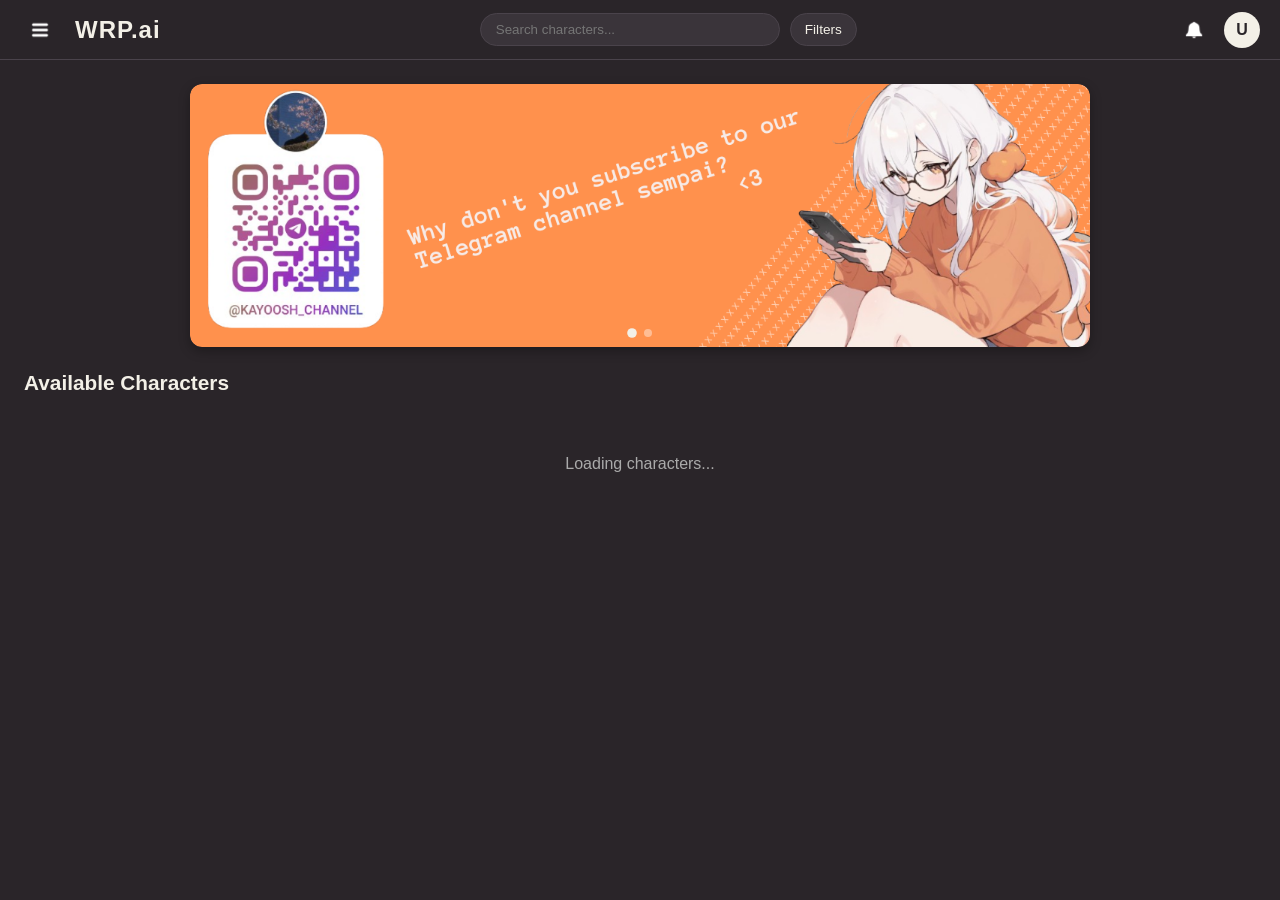
==== static/index.html @ 5403ae5d "1.0.4 (109)" ====
<!DOCTYPE html>
<html lang="en">
<head>
    <meta charset="UTF-8">
    <meta name="viewport" content="width=device-width, initial-scale=1.0">
    <title>WRP.ai</title>
    <link rel="icon" href="img/favicon.png" type="image/png">
    <link rel="stylesheet" href="css/style.css">
</head>
<body>

    <!-- Верхняя панель (Header) -->
    <header class="top-bar">
        <div class="header-left">
            <button class="menu-toggle" id="menuToggle" onclick="toggleMenu()">
                <img src="img/menu.png" alt="Menu" id="menuIcon" class="menu-icon">
            </button>
            <div class="logo">WRP.ai</div>
        </div>
        
        <div class="search-bar">
            <input type="text" id="searchInput" placeholder="Search characters...">
            <button class="filter-toggle-btn" id="filterToggleBtn" type="button">Filters</button>
        </div>

        <div class="filter-panel" id="filterPanel" hidden>
            <div class="filter-group">
                <label>Sort by popularity</label>
                <div class="filter-options">
                    <label class="filter-checkbox">
                        <input type="radio" name="sortOrder" value="popular" checked> Popular first
                    </label>
                    <label class="filter-checkbox">
                        <input type="radio" name="sortOrder" value="unpopular"> Least popular first
                    </label>
                </div>
            </div>

            <div class="filter-group">
                <label>Story intensity</label>
                <div class="filter-options">
                    <label class="filter-checkbox">
                        <input type="checkbox" id="violenceAll" checked> All
                    </label>
                    <label class="filter-checkbox">
                        <input type="checkbox" class="violenceFilter" value="mild" checked> Mild
                    </label>
                    <label class="filter-checkbox">
                        <input type="checkbox" class="violenceFilter" value="medium" checked> Medium
                    </label>
                    <label class="filter-checkbox">
                        <input type="checkbox" class="violenceFilter" value="graphic" checked> Graphic
                    </label>
                </div>
            </div>

            <div class="filter-group">
                <label>Language</label>
                <div class="filter-options">
                    <label class="filter-checkbox">
                        <input type="checkbox" id="langAll" checked> All
                    </label>
                    <label class="filter-checkbox">
                        <input type="checkbox" class="langFilter" value="en" checked> English
                    </label>
                    <label class="filter-checkbox">
                        <input type="checkbox" class="langFilter" value="ru" checked> Russian
                    </label>
                    <label class="filter-checkbox">
                        <input type="checkbox" class="langFilter" value="other" checked> Other
                    </label>
                </div>
            </div>
        </div>
        
        <div class="header-right">
            <button class="notification-btn" id="notificationBtn" type="button">
                <img src="img/notification.png" alt="Notifications" class="notification-icon">
                <span class="notification-dot" id="notificationDot" hidden></span>
            </button>

            <div class="notification-panel" id="notificationPanel" hidden>
                <h4>Notifications</h4>
                <div id="notificationList">
                    <p class="loading-text">Loading...</p>
                </div>
            </div>

            <div class="user-avatar" id="userAvatarArea">
                <span class="login-hint" id="loginHint" hidden>Войдите в аккаунт</span>
                <div class="avatar-circle" id="avatarCircle">U</div>
            </div>
        </div>
    </header>

    <div class="layout-container">
        <!-- Левое меню (Sidebar) -->
            <aside class="sidebar" id="sidebar">
                <nav class="sidebar-nav">
                    <a href="/profile.html" class="nav-item">
                        <img src="img/profile.png" alt="Home" class="nav-icon"> 
                        <span>Profile</span>
                    </a>
                    <a href="/forum.html" class="nav-item">
                        <img src="img/forum.png" alt="Add" class="nav-icon"> 
                        <span>Forum && Arts</span>
                    </a>
                    <a href="/new-character.html" class="nav-item">
                        <img src="img/add.png" alt="Add" class="nav-icon"> 
                        <span>Add character</span>
                    </a>
                    <a href="/donate.html" class="nav-item">
                        <img src="img/donate.png" alt="Donate" class="nav-icon"> 
                        <span>Donate</span>
                    </a>
                    <a href="/sponsors.html" class="nav-item">
                        <img src="img/sponsors.png" alt="Sponsors" class="nav-icon"> 
                        <span>Sponsors</span>
                    </a>
                    <a href="/servers.html" class="nav-item">
                        <img src="img/server.png" alt="Sponsors" class="nav-icon"> 
                        <span>Our Servers</span>
                    </a>
                </nav>
                <a href="https://t.me/kayoosh_channel" target="_blank" class="telegram-btn">
                    <img src="img/telegram.png" alt="Telegram" class="nav-icon">
                    <span>Subscribe to dev's Telegram</span>
                </a>
            </aside>

<!-- Основной контент (Список моделей) -->
        <main class="main-content">
            <!-- Баннер карусель -->
            <div class="banner-carousel">
                <button class="carousel-btn prev-btn" id="bannerPrevBtn" aria-label="Previous banner">&#10094;</button>
                <div class="carousel-track-container">
                    <div class="carousel-track" id="bannerTrack">
                        <div class="carousel-slide active">
                            <img src="img/banner1.png" alt="Banner 1">
                        </div>
                        <div class="carousel-slide">
                            <img src="img/banner2.png" alt="Banner 2">
                        </div>
                    </div>
                </div>
                <button class="carousel-btn next-btn" id="bannerNextBtn" aria-label="Next banner">&#10095;</button>
                <div class="carousel-dots" id="bannerDots">
                    <span class="dot active" data-index="0"></span>
                    <span class="dot" data-index="1"></span>
                </div>
            </div>

            <h2>Available Characters</h2>
            <div id="character-grid" class="character-grid">
                <!-- Сюда JavaScript добавит карточки персонажей -->
                <p class="loading-text">Loading characters...</p>
            </div>
        </main>
    </div>

    <div class="overlay" id="overlay" onclick="toggleMenu()"></div>

    <!-- Модалка приглашения ко входу -->
    <div class="modal-overlay" id="authModalOverlay">
        <div class="modal-card">
            <div class="modal-logo">WRP.ai</div>
            <h3>Log in to your account</h3>
            <p>To communicate with characters and save chat history, you need to log in via Google.</p>
            <div class="modal-actions">
                <button class="modal-btn-primary" id="modalLoginBtn">Log in</button>
                <button class="modal-btn-secondary" id="modalCloseBtn">Not now</button>
            </div>
        </div>
    </div>

    <script type="module">
        import { getCachedUser, signOutUser } from '/js/auth.js';

        const MODAL_DISMISSED_KEY = 'wrp_auth_modal_dismissed';

        function updateAuthUi() {
            const user = getCachedUser();
            const avatarCircle = document.getElementById('avatarCircle');
            const loginHint = document.getElementById('loginHint');

            if (user) {
                loginHint.hidden = true;
                if (user.profile.picture) {
                    avatarCircle.style.backgroundImage = `url('${user.profile.picture}')`;
                    avatarCircle.style.backgroundSize = 'cover';
                    avatarCircle.textContent = '';
                } else {
                    avatarCircle.textContent = (user.profile.name || 'U').charAt(0).toUpperCase();
                }
                avatarCircle.onclick = async () => {
                    if (confirm('Выйти из аккаунта?')) {
                        await signOutUser();
                        updateAuthUi();
                    }
                };
            } else {
                loginHint.hidden = false;
                avatarCircle.textContent = 'U';
                avatarCircle.style.backgroundImage = '';
                avatarCircle.onclick = () => {
                    window.location.href = '/login.html';
                };
            }
        }

        function initAuthModal() {
            const user = getCachedUser();
            const overlay = document.getElementById('authModalOverlay');

            if (user) return; // уже вошёл — модалка не нужна
            if (sessionStorage.getItem(MODAL_DISMISSED_KEY)) return; // уже закрывал в этой сессии

            overlay.classList.add('active');

            document.getElementById('modalLoginBtn').addEventListener('click', () => {
                window.location.href = '/login.html';
            });

            document.getElementById('modalCloseBtn').addEventListener('click', () => {
                overlay.classList.remove('active');
                sessionStorage.setItem(MODAL_DISMISSED_KEY, '1');
                updateAuthUi();
            });
        }

        window.toggleMenu = function () {
            const sidebar = document.getElementById('sidebar');
            const menuIcon = document.getElementById('menuIcon');
            const overlay = document.getElementById('overlay');
            
            sidebar.classList.toggle('open');
            menuIcon.classList.toggle('rotated');
            overlay.classList.toggle('active');
        }

        window.startChat = function (charId) {
            window.location.href = `/chat.html?id=${charId}`;
        }

        function updateAdminNav() {
            const user = getCachedUser();
            const adminLink = document.getElementById('adminNavLink');
            adminLink.hidden = !(user && user.profile.email === 'kayoosh2009@gmail.com');
        }

        updateAuthUi();
        initAuthModal();
        updateAdminNav();
    </script>

    <script type="module">
        import { getCachedUser } from '/js/auth.js';

        let allCharacters = [];
        const DESC_LIMIT = 80;

        function renderCharacterCard(char) {
            const card = document.createElement('div');
            card.className = 'character-card';
            card.style.cursor = 'pointer';
            card.addEventListener('click', () => {
                window.location.href = `/model.html?id=${char.id}`;
            });
            card.style.cursor = 'pointer';
            card.addEventListener('click', () => {
                window.location.href = `/model.html?id=${char.id}`;
            });

            const needsToggle = char.description.length > DESC_LIMIT;
            const shortDesc = needsToggle ? char.description.substring(0, DESC_LIMIT) + '...' : char.description;

            card.innerHTML = `
                <div class="card-image" style="background-image: url('${char.avatar_url || 'https://via.placeholder.com/300x200'}');"></div>
                <div class="card-info">
                    <h3>${char.name}</h3>
                    <p class="card-desc">
                        <span class="desc-short">${shortDesc}</span>
                        <span class="desc-full" hidden>${char.description}</span>
                        ${needsToggle ? '<button type="button" class="desc-toggle-btn">more...</button>' : ''}
                    </p>
                    <div class="card-stats"><span>💬 ${char.message_count} messages</span></div>
                    <button class="chat-btn" onclick="startChat('${char.id}', event)">Start Chat</button>
                </div>
            `;

            if (needsToggle) {
                const toggleBtn = card.querySelector('.desc-toggle-btn');
                const shortEl = card.querySelector('.desc-short');
                const fullEl = card.querySelector('.desc-full');
                toggleBtn.addEventListener('click', (e) => {
                    e.stopPropagation();
                    const isExpanding = fullEl.hidden;
                    fullEl.hidden = !isExpanding;
                    shortEl.hidden = isExpanding;
                    toggleBtn.textContent = isExpanding ? 'less' : 'more...';
                });
            }

            return card;
        }

        function applyFiltersAndRender() {
            const grid = document.getElementById('character-grid');
            const searchTerm = document.getElementById('searchInput').value.trim().toLowerCase();

            const checkedViolence = Array.from(document.querySelectorAll('.violenceFilter:checked')).map(cb => cb.value);
            const checkedLangs = Array.from(document.querySelectorAll('.langFilter:checked')).map(cb => cb.value);
            const sortOrder = document.querySelector('input[name="sortOrder"]:checked').value;

            let filtered = allCharacters.filter(char => {
                const matchesSearch = !searchTerm ||
                    char.name.toLowerCase().includes(searchTerm) ||
                    char.description.toLowerCase().includes(searchTerm);

                const matchesViolence = checkedViolence.includes(char.violence_level);

                const langCategory = (char.language === 'en' || char.language === 'ru') ? char.language : 'other';
                const matchesLang = checkedLangs.includes(langCategory);

                return matchesSearch && matchesViolence && matchesLang;
            });

            filtered.sort((a, b) => sortOrder === 'popular'
                ? b.message_count - a.message_count
                : a.message_count - b.message_count);

            grid.innerHTML = '';
            grid.appendChild(renderChatsCard());

            if (filtered.length === 0) {
                grid.insertAdjacentHTML('beforeend', '<p class="loading-text">No characters found.</p>');
                return;
            }
            filtered.forEach(char => grid.appendChild(renderCharacterCard(char)));
        }

        function renderChatsCard() {
            const card = document.createElement('a');
            card.href = '/messenger.html';
            card.className = 'character-card chats-card';
            card.innerHTML = `
                <img src="img/chat.png" class="chats-card-icon" alt="">
                <h3 class="chats-card-title">My Chats</h3>
            `;
            return card;
        }

        function setupFilterControls() {
            document.getElementById('searchInput').addEventListener('input', applyFiltersAndRender);

            document.querySelectorAll('input[name="sortOrder"]').forEach(radio => {
                radio.addEventListener('change', applyFiltersAndRender);
            });

            const violenceAll = document.getElementById('violenceAll');
            const violenceCheckboxes = document.querySelectorAll('.violenceFilter');
            violenceAll.addEventListener('change', () => {
                violenceCheckboxes.forEach(cb => cb.checked = violenceAll.checked);
                applyFiltersAndRender();
            });
            violenceCheckboxes.forEach(cb => {
                cb.addEventListener('change', () => {
                    violenceAll.checked = Array.from(violenceCheckboxes).every(c => c.checked);
                    applyFiltersAndRender();
                });
            });

            const langAll = document.getElementById('langAll');
            const langCheckboxes = document.querySelectorAll('.langFilter');
            langAll.addEventListener('change', () => {
                langCheckboxes.forEach(cb => cb.checked = langAll.checked);
                applyFiltersAndRender();
            });
            langCheckboxes.forEach(cb => {
                cb.addEventListener('change', () => {
                    langAll.checked = Array.from(langCheckboxes).every(c => c.checked);
                    applyFiltersAndRender();
                });
            });

            const filterToggleBtn = document.getElementById('filterToggleBtn');
            const filterPanel = document.getElementById('filterPanel');
            filterToggleBtn.addEventListener('click', () => {
                filterPanel.hidden = !filterPanel.hidden;
            });
            document.addEventListener('click', (e) => {
                if (!filterPanel.hidden && !filterPanel.contains(e.target) && e.target !== filterToggleBtn) {
                    filterPanel.hidden = true;
                }
            });
        }

        // Загрузка персонажей
        document.addEventListener('DOMContentLoaded', async () => {
            setupFilterControls();
            try {
                const response = await fetch('/api/characters');
                if (!response.ok) throw new Error('Failed to fetch');
                allCharacters = await response.json();
                applyFiltersAndRender();
            } catch (error) {
                console.error('Error:', error);
                document.getElementById('character-grid').innerHTML =
                    '<p class="error-text">Failed to load characters. Please try again later.</p>';
            }
        });

        window.startChat = function (charId, event) {
            if (event) event.stopPropagation();
            if (!getCachedUser()) {
                window.location.href = '/login.html';
                return;
            }
            window.location.href = `/chat.html?id=${charId}`;
        }
    </script>

    <script type="module">
        const LAST_SEEN_KEY = 'wrp_notifications_last_seen';

        const notificationBtn = document.getElementById('notificationBtn');
        const notificationPanel = document.getElementById('notificationPanel');
        const notificationList = document.getElementById('notificationList');
        const notificationDot = document.getElementById('notificationDot');

        let notifications = [];

        function formatTime(ts) {
            const date = new Date(ts);
            return date.toLocaleString();
        }

        function renderNotifications() {
            if (notifications.length === 0) {
                notificationList.innerHTML = '<p class="loading-text">No notifications yet.</p>';
                return;
            }
            notificationList.innerHTML = notifications.map(n => `
                <div class="notification-item">
                    <div class="n-title">${n.title}</div>
                    <div class="n-message">${n.message}</div>
                    <div class="n-time">${formatTime(n.timestamp)}</div>
                </div>
            `).join('');
        }

        function updateDot() {
            const lastSeen = parseInt(localStorage.getItem(LAST_SEEN_KEY) || '0', 10);
            const hasUnread = notifications.some(n => n.timestamp > lastSeen);
            notificationDot.hidden = !hasUnread;
        }

        async function loadNotifications() {
            try {
                const res = await fetch('/api/notifications');
                if (!res.ok) throw new Error('Failed to fetch notifications');
                notifications = await res.json();
                renderNotifications();
                updateDot();
            } catch (err) {
                console.error('Error loading notifications:', err);
                notificationList.innerHTML = '<p class="error-text">Failed to load notifications.</p>';
            }
        }

        notificationBtn.addEventListener('click', (e) => {
            e.stopPropagation();
            notificationPanel.hidden = !notificationPanel.hidden;
            if (!notificationPanel.hidden && notifications.length > 0) {
                localStorage.setItem(LAST_SEEN_KEY, String(notifications[0].timestamp));
                notificationDot.hidden = true;
            }
        });

        document.addEventListener('click', (e) => {
            if (!notificationPanel.hidden && !notificationPanel.contains(e.target) && e.target !== notificationBtn) {
                notificationPanel.hidden = true;
            }
        });

        loadNotifications();
    </script>

    <script type="module">
        let currentSlide = 0;
        const slides = document.querySelectorAll('.carousel-slide');
        const dots = document.querySelectorAll('.carousel-dots .dot');
        const track = document.getElementById('bannerTrack');

        function showSlide(index) {
            if (index < 0) currentSlide = slides.length - 1;
            else if (index >= slides.length) currentSlide = 0;
            else currentSlide = index;

            track.style.transform = `translateX(-${currentSlide * 100}%)`;

            slides.forEach((slide, i) => {
                slide.classList.toggle('active', i === currentSlide);
            });
            dots.forEach((dot, i) => {
                dot.classList.toggle('active', i === currentSlide);
            });
        }

        const bannerCarousel = document.querySelector('.banner-carousel');
        let autoSlideInterval = null;

        function startAutoSlide() {
            autoSlideInterval = setInterval(() => showSlide(currentSlide + 1), 15000);
        }

        function resetAutoSlide() {
            clearInterval(autoSlideInterval);
            startAutoSlide();
        }

        document.getElementById('bannerPrevBtn').addEventListener('click', () => {
            showSlide(currentSlide - 1);
            resetAutoSlide();
        });
        document.getElementById('bannerNextBtn').addEventListener('click', () => {
            showSlide(currentSlide + 1);
            resetAutoSlide();
        });

        dots.forEach((dot, index) => {
            dot.addEventListener('click', () => {
                showSlide(index);
                resetAutoSlide();
            });
        });

        startAutoSlide();

        // Свайпы для мобильных устройств
        let touchStartX = 0;
        let touchEndX = 0;

        track.addEventListener('touchstart', (e) => {
            touchStartX = e.changedTouches[0].screenX;
        }, { passive: true });

        track.addEventListener('touchend', (e) => {
            touchEndX = e.changedTouches[0].screenX;
            if (touchStartX - touchEndX > 50) showSlide(currentSlide + 1);
            if (touchEndX - touchStartX > 50) showSlide(currentSlide - 1);
        }, { passive: true });
    </script>
</body>
</html>
---- static/css/style.css ----
:root {
    --bg-dark: #2A2529;
    --text-light: #F3F0E7;
    --accent: #F3F0E7;
    --card-bg: #3a343a;
    /* Чуть светлее основного фона для карточек */
    --hover-bg: #4a434b;
}

* {
    margin: 0;
    padding: 0;
    box-sizing: border-box;
    font-family: 'Segoe UI', Tahoma, Geneva, Verdana, sans-serif;
}

body {
    background-color: var(--bg-dark);
    color: var(--text-light);
}

/* --- Header --- */
.top-bar {
    position: fixed;
    top: 0;
    left: 0;
    right: 0;
    height: 60px;
    background-color: var(--bg-dark);
    border-bottom: 1px solid var(--hover-bg);
    display: flex;
    align-items: center;
    justify-content: space-between;
    padding: 0 20px;
    z-index: 100;
}

.back-icon {
    height: 24px;
    width: auto;
    display: block;
}

.logo {
    font-size: 1.5rem;
    font-weight: bold;
    letter-spacing: 1px;
    color: var(--text-light);
}

.search-bar {
    display: flex;
    align-items: center;
    gap: 10px;
}

.search-bar input {
    background-color: var(--card-bg);
    border: 1px solid var(--hover-bg);
    color: var(--text-light);
    padding: 8px 15px;
    border-radius: 20px;
    width: 300px;
    outline: none;
}

.filter-toggle-btn {
    background-color: var(--card-bg);
    border: 1px solid var(--hover-bg);
    color: var(--text-light);
    padding: 8px 14px;
    border-radius: 20px;
    cursor: pointer;
    font-size: 0.85rem;
    white-space: nowrap;
    transition: background 0.2s;
}

.filter-toggle-btn:hover {
    background-color: var(--hover-bg);
}

.filter-panel {
    position: fixed;
    top: 68px;
    right: 20px;
    width: 260px;
    background-color: var(--card-bg);
    border: 1px solid var(--hover-bg);
    border-radius: 12px;
    padding: 18px;
    z-index: 150;
    box-shadow: 0 8px 24px rgba(0, 0, 0, 0.4);
}

.filter-group {
    margin-bottom: 18px;
}

.filter-group:last-child {
    margin-bottom: 0;
}

.filter-group>label {
    display: block;
    font-size: 0.75rem;
    font-weight: bold;
    color: #ccc;
    margin-bottom: 10px;
    text-transform: uppercase;
    letter-spacing: 0.5px;
}

.filter-options {
    display: flex;
    flex-direction: column;
    gap: 8px;
}

.filter-checkbox {
    display: flex;
    align-items: center;
    gap: 8px;
    font-size: 0.85rem;
    font-weight: normal;
    cursor: pointer;
}

.filter-checkbox input {
    cursor: pointer;
}

.desc-toggle-btn {
    background: none;
    border: none;
    color: var(--text-light);
    opacity: 0.8;
    font-size: 0.8rem;
    font-weight: bold;
    cursor: pointer;
    padding: 0;
    margin-left: 4px;
    text-decoration: underline;
}

.desc-toggle-btn:hover {
    opacity: 1;
}

.avatar-circle {
    width: 36px;
    height: 36px;
    background-color: var(--text-light);
    color: var(--bg-dark);
    border-radius: 50%;
    display: flex;
    align-items: center;
    justify-content: center;
    font-weight: bold;
    cursor: pointer;
    background-position: center;
}

/* --- Layout --- */
.layout-container {
    display: flex;
    margin-top: 60px;
    /* Отступ под фиксированный header */
    min-height: calc(100vh - 60px);
}

/* --- Sidebar --- */
.sidebar {
    width: 240px;
    background-color: var(--bg-dark);
    padding: 10px 0;
    position: fixed;
    height: 100%;
    overflow-y: auto;
    transition: transform 0.3s ease;
    transform: translateX(-100%);
    /* добавить: скрыт по умолчанию */
    z-index: 90;
}

.sidebar.open {
    transform: translateX(0);
    /* добавить: показываем при открытии */
}

.nav-item {
    display: flex;
    align-items: center;
    padding: 12px 24px;
    color: var(--text-light);
    text-decoration: none;
    font-size: 0.95rem;
    transition: background 0.2s;
}

.nav-item:hover {
    background-color: var(--hover-bg);
}

.nav-item.active {
    background-color: var(--hover-bg);
    font-weight: bold;
}

.nav-item .icon {
    margin-right: 15px;
    font-size: 1.2rem;
}

/* --- Main Content --- */
.main-content {
    margin-left: 0;
    /* было: margin-left: 240px; */
    padding: 24px;
    width: 100%;
}

.main-content h2 {
    margin-bottom: 20px;
    font-size: 1.3rem;
}

/* --- Character Grid --- */
.character-grid {
    display: grid;
    grid-template-columns: repeat(auto-fill, minmax(250px, 1fr));
    gap: 20px;
}

.character-card {
    background-color: var(--card-bg);
    border-radius: 12px;
    overflow: hidden;
    transition: transform 0.2s, box-shadow 0.2s;
    cursor: pointer;
}

.character-card:hover {
    transform: translateY(-4px);
    box-shadow: 0 8px 16px rgba(0, 0, 0, 0.3);
}

.card-image {
    width: 100%;
    height: 150px;
    background-size: cover;
    background-position: center;
    background-color: var(--hover-bg);
}

.card-info {
    padding: 15px;
}

.card-info h3 {
    font-size: 1.1rem;
    margin-bottom: 8px;
}

.card-info p {
    font-size: 0.85rem;
    color: #ccc;
    margin-bottom: 12px;
    line-height: 1.4;
}

.card-stats {
    font-size: 0.8rem;
    color: #aaa;
    margin-bottom: 15px;
}

.chat-btn {
    width: 100%;
    padding: 10px;
    background-color: var(--text-light);
    color: var(--bg-dark);
    border: none;
    border-radius: 6px;
    font-weight: bold;
    cursor: pointer;
    transition: opacity 0.2s;
}

.chat-btn:hover {
    opacity: 0.9;
}

.loading-text,
.error-text {
    grid-column: 1 / -1;
    text-align: center;
    padding: 40px;
    color: #aaa;
}

.error-text {
    color: #ff6b6b;
}

/* --- Кнопка меню и поворот иконки --- */
.header-left {
    display: flex;
    align-items: center;
    gap: 15px;
}

.menu-toggle {
    background: none;
    border: none;
    cursor: pointer;
    padding: 8px;
    border-radius: 50%;
    display: flex;
    align-items: center;
    justify-content: center;
    transition: background 0.2s;
}

.menu-toggle:hover {
    background-color: var(--hover-bg);
}

.menu-icon {
    width: 24px;
    height: 24px;
    transition: transform 0.3s ease;
}

.menu-icon.rotated {
    transform: rotate(90deg);
}

/* --- Обновление Sidebar для прижатия кнопки вниз --- */
.sidebar {
    width: 240px;
    background-color: var(--bg-dark);
    padding: 10px 0;
    position: fixed;
    top: 60px;
    /* было не указано */
    height: calc(100% - 60px);
    overflow-y: auto;
    display: flex;
    flex-direction: column;
    /* Позволяет прижать нижний элемент */
    transition: transform 0.3s ease;
    z-index: 90;
}

.sidebar-nav {
    flex: 1;
    /* Занимает всё доступное пространство, толкая Telegram вниз */
}

.nav-icon {
    width: 20px;
    height: 20px;
    object-fit: contain;
    margin-right: 15px;
}

/* --- Кнопка Telegram внизу --- */
.telegram-btn {
    display: flex;
    align-items: center;
    justify-content: center;
    gap: 10px;
    margin: 15px;
    padding: 12px;
    background-color: transparent;
    border: 2px solid #F3F0E7;
    color: #F3F0E7;
    text-decoration: none;
    border-radius: 8px;
    font-weight: bold;
    font-size: 0.9rem;
    transition: background 0.2s, color 0.2s, transform 0.2s;
}

.telegram-btn:hover {
    background-color: #F3F0E7;
    color: #2A2529;
    transform: translateY(-2px);
}

/* --- Overlay для затемнения на мобильных --- */
.overlay {
    display: none;
    position: fixed;
    top: 60px;
    left: 0;
    right: 0;
    bottom: 0;
    background-color: rgba(0, 0, 0, 0.5);
    z-index: 80;
    opacity: 0;
    transition: opacity 0.3s ease;
}

.overlay.active {
    display: block;
    opacity: 1;
}

/* --- Адаптивность для мобильных устройств --- */
@media (max-width: 768px) {
    .search-bar input {
        width: 150px;
    }

    .character-grid {
        grid-template-columns: repeat(auto-fill, minmax(200px, 1fr));
        gap: 15px;
    }
}

/* --- Адаптивность для очень маленьких экранов --- */
@media (max-width: 480px) {
    .search-bar {
        display: none;
    }

    .character-grid {
        grid-template-columns: 1fr;
    }
}

/* --- Подсказка "Войдите в аккаунт" в шапке --- */
.user-avatar {
    display: flex;
    align-items: center;
    gap: 10px;
}

.login-hint {
    font-size: 0.8rem;
    color: #ccc;
    white-space: nowrap;
}

/* --- Модалка приглашения ко входу --- */
.modal-overlay {
    display: none;
    position: fixed;
    top: 0;
    left: 0;
    right: 0;
    bottom: 0;
    background-color: rgba(0, 0, 0, 0.6);
    z-index: 200;
    align-items: center;
    justify-content: center;
}

.modal-overlay.active {
    display: flex;
}

.modal-card {
    background-color: var(--card-bg);
    border-radius: 16px;
    padding: 32px;
    width: 90%;
    max-width: 380px;
    text-align: center;
    box-shadow: 0 8px 24px rgba(0, 0, 0, 0.4);
}

.modal-logo {
    font-size: 1.4rem;
    font-weight: bold;
    margin-bottom: 12px;
}

.modal-card h3 {
    margin-bottom: 10px;
    font-size: 1.1rem;
}

.modal-card p {
    color: #ccc;
    font-size: 0.85rem;
    line-height: 1.5;
    margin-bottom: 24px;
}

.modal-actions {
    display: flex;
    flex-direction: column;
    gap: 10px;
}

.modal-btn-primary {
    padding: 12px;
    background-color: var(--text-light);
    color: var(--bg-dark);
    border: none;
    border-radius: 8px;
    font-weight: bold;
    cursor: pointer;
    transition: opacity 0.2s;
}

.modal-btn-primary:hover {
    opacity: 0.9;
}

.modal-btn-secondary {
    padding: 12px;
    background-color: transparent;
    color: var(--text-light);
    border: 1px solid var(--hover-bg);
    border-radius: 8px;
    cursor: pointer;
    transition: background 0.2s;
}

.modal-btn-secondary:hover {
    background-color: var(--hover-bg);
}

/* --- Generic form page (new-character.html, etc.) --- */
.back-link {
    color: var(--text-light);
    text-decoration: none;
    font-size: 0.9rem;
    opacity: 0.8;
}

.back-link:hover {
    opacity: 1;
}

.form-page {
    max-width: 640px;
    margin: 0 auto;
    padding: 100px 20px 60px;
}

.form-card {
    background-color: var(--card-bg);
    border-radius: 16px;
    padding: 32px;
}

.form-card h2 {
    margin-bottom: 8px;
}

.form-subtitle {
    color: #ccc;
    font-size: 0.85rem;
    margin-bottom: 28px;
}

.form-group {
    margin-bottom: 22px;
}

.form-group label {
    display: block;
    margin-bottom: 8px;
    font-weight: bold;
    font-size: 0.9rem;
}

.form-group input,
.form-group textarea {
    width: 100%;
    background-color: var(--bg-dark);
    border: 1px solid var(--hover-bg);
    color: var(--text-light);
    padding: 10px 14px;
    border-radius: 8px;
    outline: none;
    font-size: 0.9rem;
    resize: vertical;
}

.form-group input:focus,
.form-group textarea:focus {
    border-color: var(--text-light);
}

.field-hint {
    color: #ccc;
    font-size: 0.8rem;
    line-height: 1.4;
    margin-bottom: 8px;
}

.field-example {
    color: #999;
    font-size: 0.78rem;
    font-style: italic;
    line-height: 1.4;
    margin-bottom: 10px;
    padding: 10px 12px;
    background-color: var(--bg-dark);
    border-radius: 8px;
    border-left: 3px solid var(--hover-bg);
}

.submit-btn {
    width: 100%;
    padding: 12px;
    background-color: var(--text-light);
    color: var(--bg-dark);
    border: none;
    border-radius: 8px;
    font-weight: bold;
    font-size: 0.95rem;
    cursor: pointer;
    transition: opacity 0.2s;
}

.submit-btn:hover {
    opacity: 0.9;
}

.submit-btn:disabled {
    opacity: 0.6;
    cursor: not-allowed;
}

.form-error {
    color: #ff6b6b;
    font-size: 0.85rem;
    margin-bottom: 16px;
    text-align: center;
}

.form-group select {
    width: 100%;
    background-color: var(--bg-dark);
    border: 1px solid var(--hover-bg);
    color: var(--text-light);
    padding: 10px 14px;
    border-radius: 8px;
    outline: none;
    font-size: 0.9rem;
}

.form-group input[type="file"] {
    width: 100%;
    background-color: var(--bg-dark);
    border: 1px solid var(--hover-bg);
    color: var(--text-light);
    padding: 8px;
    border-radius: 8px;
    font-size: 0.85rem;
}

.language-other-input {
    margin-top: 10px;
}

.avatar-preview {
    margin-top: 12px;
    width: 100px;
    height: 100px;
    object-fit: cover;
    border-radius: 8px;
    border: 1px solid var(--hover-bg);
}

/* --- Chat page (chat.html) --- */
.chat-page {
    display: flex;
    flex-direction: column;
    height: 100vh;
    /* fallback для старых браузеров */
    height: 100dvh;
    /* реальная видимая высота на мобильных */
    overflow: hidden;
}

.chat-header {
    display: flex;
    align-items: center;
    gap: 20px;
    height: 64px;
    flex-shrink: 0;
    padding: 0 20px;
    border-bottom: 1px solid var(--hover-bg);
    background-color: var(--bg-dark);
}

.chat-header-info {
    display: flex;
    align-items: center;
    gap: 12px;
}

.chat-avatar {
    width: 40px;
    height: 40px;
    border-radius: 50%;
    background-color: var(--hover-bg);
    background-size: cover;
    background-position: center;
    display: flex;
    align-items: center;
    justify-content: center;
    font-weight: bold;
    flex-shrink: 0;
}

.chat-char-name {
    font-weight: bold;
    font-size: 1rem;
}

.chat-char-meta {
    font-size: 0.75rem;
    color: #999;
}

.chat-messages {
    flex: 1;
    overflow-y: auto;
    padding: 20px;
    display: flex;
    flex-direction: column;
    gap: 12px;
}

.chat-message {
    display: flex;
    max-width: 75%;
}

.chat-message-user {
    align-self: flex-end;
    justify-content: flex-end;
}

.chat-message-assistant {
    align-self: flex-start;
    justify-content: flex-start;
}

.chat-bubble {
    padding: 10px 16px;
    border-radius: 16px;
    font-size: 0.9rem;
    line-height: 1.45;
    white-space: pre-wrap;
    word-break: break-word;
}

.chat-message-user .chat-bubble {
    background-color: var(--hover-bg);
    color: var(--text-light);
    border-bottom-right-radius: 4px;
}

.chat-message-assistant .chat-bubble {
    background-color: var(--card-bg);
    color: var(--text-light);
    border: 1px solid var(--hover-bg);
    border-bottom-left-radius: 4px;
}

.chat-typing {
    opacity: 0.6;
    font-style: italic;
}

.chat-input-bar {
    display: flex;
    gap: 10px;
    padding: 16px 20px;
    padding-bottom: calc(16px + env(safe-area-inset-bottom));
    border-top: 1px solid var(--hover-bg);
    background-color: var(--bg-dark);
    flex-shrink: 0;
}

.chat-input-bar input {
    flex: 1;
    background-color: var(--card-bg);
    border: 1px solid var(--hover-bg);
    color: var(--text-light);
    padding: 12px 16px;
    border-radius: 24px;
    outline: none;
    font-size: 0.9rem;
}

.chat-input-bar input:focus {
    border-color: var(--text-light);
}

.chat-input-bar button {
    padding: 12px 24px;
    background-color: var(--text-light);
    color: var(--bg-dark);
    border: none;
    border-radius: 24px;
    font-weight: bold;
    cursor: pointer;
    transition: opacity 0.2s;
}

.chat-input-bar button:hover {
    opacity: 0.9;
}

.chat-input-bar button:disabled,
.chat-input-bar input:disabled {
    opacity: 0.6;
    cursor: not-allowed;
}

@media (max-width: 480px) {
    .chat-message {
        max-width: 88%;
    }
}

/* --- Settings button + modal (chat.html) --- */
.settings-btn {
    margin-left: auto;
    background: none;
    border: 1px solid var(--hover-bg);
    color: var(--text-light);
    width: 36px;
    height: 36px;
    border-radius: 50%;
    font-size: 1rem;
    cursor: pointer;
    transition: background 0.2s;
    flex-shrink: 0;
}

.settings-btn:hover {
    background-color: var(--hover-bg);
}

.settings-card {
    text-align: left;
}

.settings-card h3 {
    margin-bottom: 20px;
    text-align: center;
}

.settings-group {
    margin-bottom: 20px;
}

.settings-group label {
    display: block;
    font-size: 0.85rem;
    font-weight: bold;
    margin-bottom: 10px;
}

.settings-options {
    display: flex;
    gap: 8px;
}

.settings-option {
    flex: 1;
    padding: 10px;
    background-color: var(--bg-dark);
    border: 1px solid var(--hover-bg);
    color: var(--text-light);
    border-radius: 8px;
    cursor: pointer;
    font-size: 0.85rem;
    transition: background 0.2s, border-color 0.2s;
}

.settings-option:hover {
    background-color: var(--hover-bg);
}

.settings-option.active {
    background-color: var(--text-light);
    color: var(--bg-dark);
    border-color: var(--text-light);
    font-weight: bold;
}

.settings-toggle-row {
    display: flex;
    align-items: center;
    justify-content: space-between;
}

.settings-toggle-row label {
    margin-bottom: 0;
}

.settings-toggle-row input[type="checkbox"] {
    width: 20px;
    height: 20px;
    cursor: pointer;
}

.settings-danger-btn {
    width: 100%;
    padding: 10px;
    background-color: transparent;
    border: 1px solid #ff6b6b;
    color: #ff6b6b;
    border-radius: 8px;
    cursor: pointer;
    font-size: 0.85rem;
    font-weight: bold;
    transition: background 0.2s, color 0.2s;
}

.settings-danger-btn:hover {
    background-color: #ff6b6b;
    color: white;
}

.settings-danger-btn:disabled {
    opacity: 0.6;
    cursor: not-allowed;
}

/* --- Chat textarea input (multi-line) --- */
.chat-input-bar textarea {
    flex: 1;
    background-color: var(--card-bg);
    border: 1px solid var(--hover-bg);
    color: var(--text-light);
    padding: 12px 16px;
    border-radius: 18px;
    outline: none;
    font-size: 0.9rem;
    font-family: inherit;
    resize: none;
    max-height: 140px;
    line-height: 1.4;
}

.chat-input-bar textarea:focus {
    border-color: var(--text-light);
}

/* --- Markdown-lite rendering inside bubbles --- */
.chat-bubble strong {
    font-weight: bold;
}

.chat-bubble em {
    font-style: italic;
    opacity: 0.9;
}

.typing-cursor {
    display: inline-block;
    animation: blink 0.8s step-start infinite;
    opacity: 0.7;
}

@keyframes blink {
    50% {
        opacity: 0;
    }
}

/* --- Ad slot in character grid --- */
.ad-slot {
    background-color: var(--card-bg);
    border-radius: 12px;
    display: flex;
    align-items: center;
    justify-content: center;
    overflow: hidden;
    min-height: 250px;
}

/* --- Top banner ad (index.html) --- */
.top-ad-banner {
    display: flex;
    justify-content: center;
    margin-bottom: 24px;
    overflow: hidden;
    position: relative;
    z-index: 1;
}

@media (max-width: 768px) {
    .top-ad-banner {
        transform: scale(0.85);
        transform-origin: top center;
        margin-bottom: 8px;
    }
}

/* --- Donate page --- */
.donate-section {
    margin-bottom: 28px;
}

.donate-section h3 {
    font-size: 1rem;
    margin-bottom: 14px;
}

.donate-coffee-btn {
    display: flex;
    align-items: center;
    justify-content: center;
    gap: 10px;
    padding: 14px;
    background-color: #FFDD00;
    color: #2A2529;
    text-decoration: none;
    border-radius: 10px;
    font-weight: bold;
    transition: opacity 0.2s;
}

.donate-coffee-btn:hover {
    opacity: 0.9;
}

.donate-icon {
    width: 28px;
    height: 28px;
    object-fit: contain;
    flex-shrink: 0;
}

.crypto-row {
    display: flex;
    align-items: center;
    gap: 14px;
    padding: 12px;
    background-color: var(--bg-dark);
    border-radius: 10px;
    margin-bottom: 10px;
}

.crypto-info {
    flex: 1;
    min-width: 0;
    display: flex;
    flex-direction: column;
    gap: 4px;
}

.crypto-label {
    font-size: 0.8rem;
    color: #ccc;
}

.crypto-address {
    font-size: 0.8rem;
    color: var(--text-light);
    background: none;
    overflow-x: auto;
    white-space: nowrap;
}

.copy-btn {
    flex-shrink: 0;
    padding: 8px 14px;
    background-color: var(--hover-bg);
    color: var(--text-light);
    border: none;
    border-radius: 6px;
    cursor: pointer;
    font-size: 0.8rem;
    transition: background 0.2s;
}

.copy-btn:hover {
    background-color: var(--text-light);
    color: var(--bg-dark);
}

.comments-card {
    margin-top: 24px;
}

#commentForm textarea {
    width: 100%;
    background-color: var(--bg-dark);
    border: 1px solid var(--hover-bg);
    color: var(--text-light);
    padding: 10px 14px;
    border-radius: 8px;
    outline: none;
    font-size: 0.9rem;
    font-family: inherit;
    resize: vertical;
    margin-bottom: 12px;
}

.comments-list {
    margin-top: 24px;
    display: flex;
    flex-direction: column;
    gap: 12px;
}

.comment-item {
    background-color: var(--bg-dark);
    border-radius: 10px;
    padding: 14px;
}

.comment-header {
    display: flex;
    justify-content: space-between;
    margin-bottom: 6px;
}

.comment-name {
    font-weight: bold;
    font-size: 0.85rem;
}

.comment-date {
    font-size: 0.75rem;
    color: #999;
}

.comment-text {
    font-size: 0.85rem;
    color: #ddd;
    line-height: 1.4;
    white-space: pre-wrap;
}

/* --- Admin page --- */
.admin-page {
    max-width: 800px;
    margin: 0 auto;
    padding: 100px 20px 60px;
}

.stats-grid {
    display: grid;
    grid-template-columns: repeat(auto-fit, minmax(150px, 1fr));
    gap: 16px;
    margin-bottom: 24px;
}

.stat-card {
    background-color: var(--card-bg);
    border-radius: 12px;
    padding: 20px;
    text-align: center;
}

.stat-value {
    font-size: 1.6rem;
    font-weight: bold;
    margin-bottom: 6px;
    word-break: break-word;
}

.stat-label {
    font-size: 0.8rem;
    color: #999;
}

.admin-characters-list {
    display: flex;
    flex-direction: column;
    gap: 10px;
    margin-top: 16px;
}

.admin-char-row {
    display: flex;
    align-items: center;
    gap: 14px;
    padding: 12px;
    background-color: var(--bg-dark);
    border-radius: 10px;
}

.admin-char-avatar {
    width: 44px;
    height: 44px;
    border-radius: 8px;
    background-color: var(--hover-bg);
    background-size: cover;
    background-position: center;
    flex-shrink: 0;
}

.admin-char-info {
    flex: 1;
    min-width: 0;
}

.admin-char-name {
    font-weight: bold;
    font-size: 0.9rem;
}

.admin-char-meta {
    font-size: 0.75rem;
    color: #999;
    margin-top: 4px;
}

.admin-delete-btn {
    flex-shrink: 0;
    padding: 8px 16px;
    background-color: #ff6b6b;
    color: white;
    border: none;
    border-radius: 6px;
    font-weight: bold;
    cursor: pointer;
    font-size: 0.8rem;
    transition: opacity 0.2s;
}

.admin-delete-btn:hover {
    opacity: 0.85;
}

.admin-delete-btn:disabled {
    opacity: 0.6;
    cursor: not-allowed;
}

/* --- Страница входа (login.html) --- */
.login-page {
    display: flex;
    align-items: center;
    justify-content: center;
    min-height: 100vh;
    padding: 20px;
}

.login-card {
    background-color: var(--card-bg);
    border-radius: 16px;
    padding: 40px 32px;
    width: 100%;
    max-width: 360px;
    text-align: center;
    box-shadow: 0 8px 24px rgba(0, 0, 0, 0.35);
}

.login-logo {
    font-size: 2rem;
    font-weight: bold;
    letter-spacing: 1px;
    margin-bottom: 10px;
}

.login-subtitle {
    color: #ccc;
    font-size: 0.9rem;
    margin-bottom: 28px;
    line-height: 1.4;
}

.google-btn {
    width: 100%;
    display: flex;
    align-items: center;
    justify-content: center;
    gap: 12px;
    padding: 12px;
    background-color: var(--text-light);
    color: var(--bg-dark);
    border: none;
    border-radius: 8px;
    font-weight: bold;
    font-size: 0.95rem;
    cursor: pointer;
    transition: opacity 0.2s, transform 0.2s;
}

.google-btn:hover {
    opacity: 0.9;
    transform: translateY(-1px);
}

.google-btn:disabled {
    opacity: 0.6;
    cursor: not-allowed;
    transform: none;
}

.google-icon {
    width: 20px;
    height: 20px;
}

.login-error {
    margin-top: 16px;
    color: #ff6b6b;
    font-size: 0.85rem;
}

/* --- Profile page --- */
.profile-page {
    max-width: 900px;
    margin: 0 auto;
    padding: 100px 20px 60px;
}

.profile-header {
    display: flex;
    align-items: center;
    gap: 20px;
    margin-bottom: 32px;
}

.profile-avatar {
    width: 80px;
    height: 80px;
    border-radius: 50%;
    background-color: var(--text-light);
    color: var(--bg-dark);
    display: flex;
    align-items: center;
    justify-content: center;
    font-weight: bold;
    font-size: 1.8rem;
    background-size: cover;
    background-position: center;
    flex-shrink: 0;
}

.profile-name {
    font-size: 1.4rem;
    font-weight: bold;
    margin-bottom: 4px;
}

.profile-email {
    font-size: 0.85rem;
    color: #999;
}

.profile-section {
    margin-bottom: 32px;
}

.profile-section h2 {
    font-size: 1.1rem;
    margin-bottom: 16px;
}

.forum-placeholder {
    background-color: var(--card-bg);
    border-radius: 12px;
    padding: 30px;
    text-align: center;
    color: #999;
    font-size: 0.9rem;
}

/* --- Profile: editable name --- */
.profile-name-row {
    display: flex;
    align-items: center;
    gap: 8px;
    margin-bottom: 4px;
}

.name-edit-btn {
    background: none;
    border: none;
    padding: 4px;
    cursor: pointer;
    display: flex;
    align-items: center;
    justify-content: center;
    border-radius: 6px;
    opacity: 0.7;
    transition: opacity 0.2s, background 0.2s;
}

.name-edit-btn:hover {
    opacity: 1;
    background-color: var(--hover-bg);
}

.name-edit-btn img {
    width: 16px;
    height: 16px;
    display: block;
}

.profile-name-input {
    font-size: 1.4rem;
    font-weight: bold;
    background-color: var(--bg-dark);
    border: 1px solid var(--hover-bg);
    color: var(--text-light);
    border-radius: 6px;
    padding: 2px 8px;
    outline: none;
    font-family: inherit;
    max-width: 260px;
}

.profile-name-input:focus {
    border-color: var(--text-light);
}

.name-save-btn {
    background-color: var(--text-light);
    color: var(--bg-dark);
    border: none;
    border-radius: 6px;
    padding: 6px 12px;
    font-size: 0.8rem;
    font-weight: bold;
    cursor: pointer;
}

.name-save-btn:hover {
    opacity: 0.9;
}

/* --- Profile: divider --- */
.profile-divider {
    border: none;
    border-top: 1px solid var(--hover-bg);
    margin: 36px 0;
}

/* --- Profile: two-column split (forum left, characters right) --- */
.profile-columns {
    display: grid;
    grid-template-columns: 1fr 1fr;
    gap: 32px;
    align-items: start;
}

.profile-column h2 {
    font-size: 1.1rem;
    margin-bottom: 16px;
}

.profile-column .character-grid {
    grid-template-columns: 1fr;
}

@media (max-width: 768px) {
    .profile-columns {
        grid-template-columns: 1fr;
        gap: 36px;
    }
}

.header-right {
    position: relative;
    display: flex;
    align-items: center;
    gap: 12px;
}

.notification-btn {
    position: relative;
    background: none;
    border: none;
    cursor: pointer;
    padding: 6px;
    display: flex;
    align-items: center;
}

.notification-icon {
    width: 24px;
    height: 24px;
}

.notification-dot {
    position: absolute;
    top: 4px;
    right: 4px;
    width: 8px;
    height: 8px;
    border-radius: 50%;
    background: #e0433d;
}

.notification-panel {
    position: absolute;
    top: 100%;
    right: 0;
    margin-top: 8px;
    width: 320px;
    max-height: 400px;
    overflow-y: auto;
    background: #2a2529;
    border: 1px solid rgba(255,255,255,0.1);
    border-radius: 8px;
    padding: 12px;
    z-index: 1000;
}

.notification-panel h4 {
    margin: 0 0 8px 0;
}

.notification-item {
    padding: 8px 0;
    border-bottom: 1px solid rgba(255,255,255,0.08);
}

.notification-item:last-child {
    border-bottom: none;
}

.notification-item .n-title {
    font-weight: 600;
    margin-bottom: 2px;
}

.notification-item .n-message {
    font-size: 0.9em;
    opacity: 0.85;
}

.notification-item .n-time {
    font-size: 0.75em;
    opacity: 0.5;
    margin-top: 4px;
}

.chats-card {
    background-color: #1e1a1d;
    display: flex;
    flex-direction: column;
    align-items: center;
    justify-content: center;
    text-decoration: none;
    min-height: 260px; /* примерно равно высоте обычной карточки с картинкой+инфо */
    gap: 12px;
}

.chats-card-icon {
    width: 56px;
    height: 56px;
    opacity: 0.9;
}

.chats-card-title {
    color: #fff;
    font-size: 1.1rem;
    font-weight: 600;
    margin: 0;
}
/* --- Messenger page --- */
.messenger-page {
    display: flex;
    flex-direction: column;
    height: 100vh;
    height: 100dvh;
    overflow: hidden;
}

.messenger-layout {
    flex: 1;
    display: flex;
    overflow: hidden;
}

/* --- Левая колонка: список чатов --- */
.messenger-list-pane {
    width: 340px;
    flex-shrink: 0;
    border-right: 1px solid var(--hover-bg);
    display: flex;
    flex-direction: column;
    overflow: hidden;
}

.messenger-list-header {
    display: flex;
    align-items: center;
    gap: 14px;
    padding: 20px 20px 12px;
    flex-shrink: 0;
}

.messenger-list-header h2 {
    font-size: 1.2rem;
}

.messenger-list {
    flex: 1;
    overflow-y: auto;
}

.messenger-list-item {
    display: flex;
    align-items: center;
    gap: 12px;
    padding: 12px 20px;
    cursor: pointer;
    transition: background-color 0.15s;
}

.messenger-list-item:hover {
    background-color: var(--hover-bg);
}

.messenger-list-item.active {
    background-color: var(--card-bg);
}

.messenger-list-avatar {
    width: 48px;
    height: 48px;
    border-radius: 50%;
    background-color: var(--hover-bg);
    background-size: cover;
    background-position: center;
    flex-shrink: 0;
}

.messenger-list-info {
    flex: 1;
    min-width: 0;
}

.messenger-list-name {
    font-weight: bold;
    font-size: 0.95rem;
    margin-bottom: 2px;
}

.messenger-list-preview {
    font-size: 0.8rem;
    color: #999;
    white-space: nowrap;
    overflow: hidden;
    text-overflow: ellipsis;
}

.messenger-list-time {
    font-size: 0.7rem;
    color: #777;
    flex-shrink: 0;
    align-self: flex-start;
    margin-top: 2px;
}

/* --- Правая колонка: переписка --- */
.messenger-conversation-pane {
    flex: 1;
    display: flex;
    flex-direction: column;
    overflow: hidden;
}

.messenger-empty-state {
    flex: 1;
    display: flex;
    flex-direction: column;
    align-items: center;
    justify-content: center;
    gap: 12px;
    color: #999;
}

.messenger-empty-state[hidden],
.messenger-conversation[hidden] {
    display: none;
}

.messenger-empty-icon {
    width: 64px;
    height: 64px;
    opacity: 0.5;
}

.messenger-conversation {
    flex: 1;
    display: flex;
    flex-direction: column;
    overflow: hidden;
}

.messenger-conv-header {
    display: flex;
    align-items: center;
    gap: 12px;
    height: 64px;
    flex-shrink: 0;
    padding: 0 20px;
    border-bottom: 1px solid var(--hover-bg);
}

.messenger-back-btn {
    display: none; /* показывается только на мобильных */
    background: none;
    border: none;
    padding: 6px;
    cursor: pointer;
}

/* --- Мобильная адаптация: список / переписка на весь экран --- */
@media (max-width: 768px) {
    .messenger-list-pane {
        width: 100%;
        border-right: none;
    }

    .messenger-conversation-pane {
        display: none;
        position: fixed;
        top: 0;
        left: 0;
        right: 0;
        bottom: 0;
        background-color: var(--bg-dark);
        z-index: 10;
    }

    .messenger-back-btn {
        display: flex;
        align-items: center;
        justify-content: center;
    }

    .messenger-layout.conversation-open .messenger-list-pane {
        display: none;
    }

    .messenger-layout.conversation-open .messenger-conversation-pane {
        display: flex;
    }
}
/* --- Model (character profile) page --- */
.model-bg-blur {
    position: fixed;
    top: 0;
    left: 0;
    right: 0;
    height: 420px;
    background-size: cover;
    background-position: center;
    filter: blur(40px) brightness(0.5);
    transform: scale(1.15); /* прячем размытые края под blur */
    z-index: -1;
}

.model-bg-blur::after {
    content: '';
    position: absolute;
    inset: 0;
    background: linear-gradient(to bottom, rgba(0,0,0,0.2), var(--bg-dark) 95%);
}

.model-page {
    position: relative;
    max-width: 720px;
    margin: 0 auto;
    padding: 60px 20px 60px;
}

.model-header {
    display: flex;
    align-items: center;
    gap: 24px;
    margin-bottom: 28px;
}

.model-avatar {
    box-shadow: 0 4px 20px rgba(0,0,0,0.4);
    border: 3px solid var(--bg-dark);
}

.model-avatar {
    width: 100px;
    height: 100px;
    border-radius: 50%;
    background-color: var(--hover-bg);
    background-size: cover;
    background-position: center;
    flex-shrink: 0;
}

.model-header-info h1 {
    margin: 0 0 8px;
    font-size: 1.6rem;
}

.model-badges {
    display: flex;
    gap: 8px;
}

.badge {
    display: inline-block;
    padding: 4px 10px;
    border-radius: 20px;
    background-color: var(--hover-bg);
    font-size: 0.75rem;
    color: #ccc;
}

.model-rating-block {
    display: flex;
    align-items: center;
    gap: 12px;
    margin-bottom: 24px;
    padding: 16px;
    background-color: var(--card-bg);
    border-radius: 10px;
}

.rating-stars {
    display: flex;
    gap: 4px;
}

.rating-star {
    width: 24px;
    height: 24px;
}

.rating-avg-text {
    font-size: 0.9rem;
    color: #999;
}

.model-stats {
    display: flex;
    gap: 16px;
    margin-bottom: 24px;
}

.model-stat {
    flex: 1;
    background-color: var(--card-bg);
    border-radius: 10px;
    padding: 14px 16px;
    display: flex;
    flex-direction: column;
    gap: 4px;
}

.model-stat-label {
    font-size: 0.75rem;
    color: #999;
}

.model-stat-value {
    font-size: 1.1rem;
    font-weight: bold;
}

.model-description {
    line-height: 1.6;
    color: #ddd;
    margin-bottom: 32px;
    white-space: pre-wrap;
}

.model-chat-btn {
    width: 100%;
    padding: 14px;
    font-size: 1rem;
}

/* --- Banner Carousel --- */
.banner-carousel {
    position: relative;
    width: 100%;
    max-width: 900px;
    margin: 0 auto 24px;
    border-radius: 12px;
    overflow: hidden;
    background-color: var(--card-bg);
    box-shadow: 0 4px 12px rgba(0, 0, 0, 0.3);
}

.carousel-track-container {
    overflow: hidden;
    width: 100%;
    border-radius: 12px;
}

.carousel-track {
    display: flex;
    transition: transform 0.4s ease-in-out;
    width: 100%;
}

.carousel-slide {
    min-width: 100%;
    box-sizing: border-box;
}

.carousel-slide img {
    width: 100%;
    height: auto;
    object-fit: contain;
    display: block;
}

/* Кнопки перелистывания */
.carousel-btn {
    position: absolute;
    top: 50%;
    transform: translateY(-50%);
    background-color: rgba(42, 37, 41, 0.7);
    color: var(--text-light);
    border: none;
    font-size: 1.2rem;
    padding: 10px 14px;
    cursor: pointer;
    border-radius: 50%;
    z-index: 5;
    opacity: 0;
    transition: background 0.2s, transform 0.2s, opacity 0.2s;
    user-select: none;
    pointer-events: none;
}

.banner-carousel:hover .carousel-btn,
.banner-carousel:focus-within .carousel-btn,
.carousel-btn.touched {
    opacity: 1;
    pointer-events: auto;
}

.carousel-btn:hover {
    background-color: var(--hover-bg);
}

.prev-btn {
    left: 12px;
}

.next-btn {
    right: 12px;
}

/* Индикаторы (точки) */
.carousel-dots {
    position: absolute;
    bottom: 10px;
    left: 50%;
    transform: translateX(-50%);
    display: flex;
    gap: 8px;
    z-index: 5;
}

.carousel-dots .dot {
    width: 8px;
    height: 8px;
    background-color: rgba(255, 255, 255, 0.4);
    border-radius: 50%;
    cursor: pointer;
    transition: background-color 0.2s, transform 0.2s;
}

.carousel-dots .dot.active {
    background-color: var(--text-light);
    transform: scale(1.2);
}

/* Мобильная адаптация баннера */
@media (max-width: 768px) {
    .carousel-slide img {
        max-height: 180px;
    }

    .carousel-btn {
        padding: 6px 10px;
        font-size: 1rem;
    }

    .prev-btn {
        left: 6px;
    }

    .next-btn {
        right: 6px;
    }
}
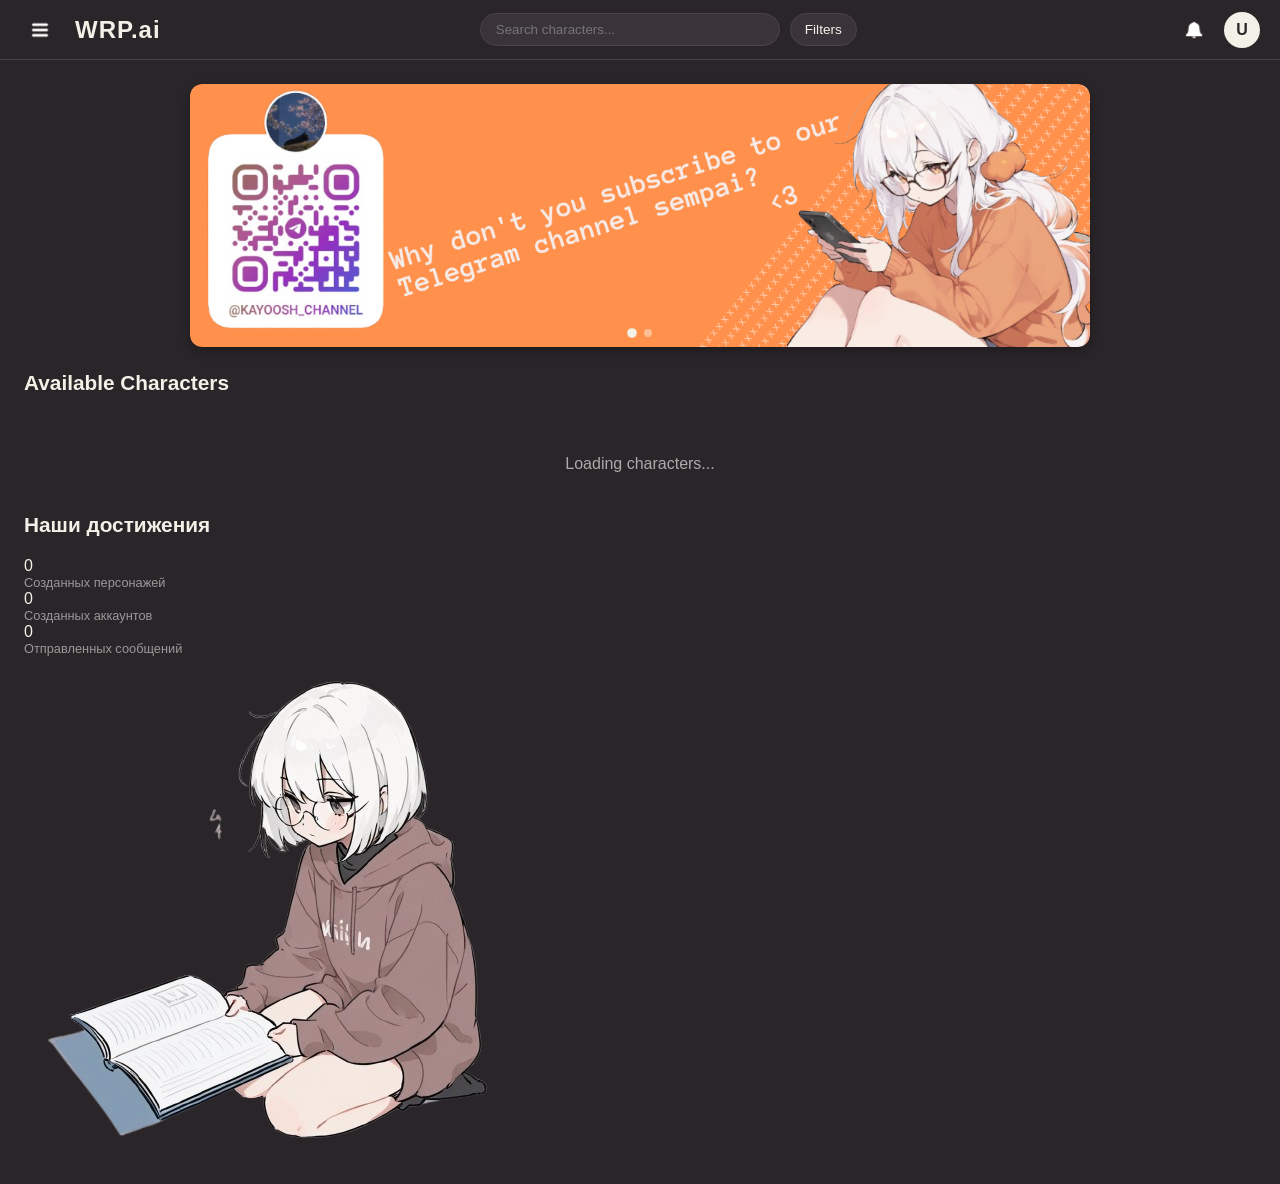
==== commit 44bd4fcb: "1.0.8 (158)" ====
--- a/static/index.html
+++ b/static/index.html
@@ -155,6 +155,29 @@
                 <!-- Сюда JavaScript добавит карточки персонажей -->
                 <p class="loading-text">Loading characters...</p>
             </div>
+
+            <section class="stats-banner">
+                <div class="stats-text">
+                    <h2 class="stats-title">Наши достижения</h2>
+                    <div class="stats-row">
+                        <div class="stat-item">
+                            <div class="stat-number" id="statCharacters">0</div>
+                            <div class="stat-label">Созданных персонажей</div>
+                        </div>
+                        <div class="stat-item">
+                            <div class="stat-number" id="statAccounts">0</div>
+                            <div class="stat-label">Созданных аккаунтов</div>
+                        </div>
+                        <div class="stat-item">
+                            <div class="stat-number" id="statMessages">0</div>
+                            <div class="stat-label">Отправленных сообщений</div>
+                        </div>
+                    </div>
+                </div>
+                <div class="stats-character">
+                    <img src="img/pers-stats.png" alt="" class="stats-character-img">
+                </div>
+            </section>
         </main>
     </div>
 
@@ -537,6 +560,19 @@
 
         startAutoSlide();
 
+        // На тач-устройствах нет ховера — показываем стрелки по тапу на баннер
+        const isTouchDevice = window.matchMedia('(pointer: coarse)').matches;
+        if (isTouchDevice) {
+            const prevBtn = document.getElementById('bannerPrevBtn');
+            const nextBtn = document.getElementById('bannerNextBtn');
+
+            bannerCarousel.addEventListener('click', (e) => {
+                const alreadyShown = prevBtn.classList.contains('touched');
+                prevBtn.classList.toggle('touched', !alreadyShown);
+                nextBtn.classList.toggle('touched', !alreadyShown);
+            });
+        }
+
         // Свайпы для мобильных устройств
         let touchStartX = 0;
         let touchEndX = 0;
--- a/static/css/style.css
+++ b/static/css/style.css
@@ -228,11 +228,14 @@
 /* --- Character Grid --- */
 .character-grid {
     display: grid;
-    grid-template-columns: repeat(auto-fill, minmax(250px, 1fr));
+    grid-template-columns: repeat(auto-fill, minmax(220px, 1fr));
     gap: 20px;
 }
 
 .character-card {
+    aspect-ratio: 3 / 4;
+    display: flex;
+    flex-direction: column;
     background-color: var(--card-bg);
     border-radius: 12px;
     overflow: hidden;
@@ -246,38 +249,57 @@
 }
 
 .card-image {
-    width: 100%;
-    height: 150px;
+    flex: 1 1 auto;
+    min-height: 0;
     background-size: cover;
     background-position: center;
     background-color: var(--hover-bg);
 }
 
 .card-info {
-    padding: 15px;
+    flex: 0 0 auto;
+    display: flex;
+    flex-direction: column;
+    padding: 14px;
 }
 
 .card-info h3 {
-    font-size: 1.1rem;
-    margin-bottom: 8px;
+    font-size: 1rem;
+    margin-bottom: 6px;
+    white-space: nowrap;
+    overflow: hidden;
+    text-overflow: ellipsis;
 }
 
 .card-info p {
-    font-size: 0.85rem;
+    font-size: 0.8rem;
     color: #ccc;
-    margin-bottom: 12px;
-    line-height: 1.4;
+    margin-bottom: 10px;
+    line-height: 1.35;
+}
+
+.card-desc {
+    display: -webkit-box;
+    -webkit-line-clamp: 2;
+    -webkit-box-orient: vertical;
+    overflow: hidden;
+    min-height: calc(1.35em * 2);
+}
+
+.desc-toggle-btn {
+    display: none;
 }
 
 .card-stats {
-    font-size: 0.8rem;
+    font-size: 0.75rem;
     color: #aaa;
-    margin-bottom: 15px;
+    margin-bottom: 10px;
 }
 
 .chat-btn {
+    margin-top: auto;
     width: 100%;
-    padding: 10px;
+    padding: 9px;
     background-color: var(--text-light);
     color: var(--bg-dark);
     border: none;
@@ -285,6 +307,7 @@
     font-weight: bold;
     cursor: pointer;
     transition: opacity 0.2s;
+    flex-shrink: 0;
 }
 
 .chat-btn:hover {
@@ -1146,6 +1169,18 @@
     padding: 100px 20px 60px;
 }
 
+.admin-page h2 {
+    display: flex;
+    align-items: center;
+    gap: 10px;
+    margin-bottom: 24px;
+}
+
+.page-title-icon {
+    width: 28px;
+    height: 28px;
+}
+
 .stats-grid {
     display: grid;
     grid-template-columns: repeat(auto-fit, minmax(150px, 1fr));
@@ -1158,6 +1193,13 @@
     border-radius: 12px;
     padding: 20px;
     text-align: center;
+    border: 1px solid var(--hover-bg);
+    transition: transform 0.15s, border-color 0.15s;
+}
+
+.stat-card:hover {
+    transform: translateY(-2px);
+    border-color: var(--text-light);
 }
 
 .stat-value {
@@ -1183,9 +1225,15 @@
     display: flex;
     align-items: center;
     gap: 14px;
-    padding: 12px;
-    background-color: var(--bg-dark);
-    border-radius: 10px;
+    padding: 14px 16px;
+    background-color: var(--card-bg);
+    border: 1px solid var(--hover-bg);
+    border-radius: 12px;
+    transition: border-color 0.15s;
+}
+
+.admin-char-row:hover {
+    border-color: var(--text-light);
 }
 
 .admin-char-avatar {
@@ -1214,6 +1262,27 @@
     margin-top: 4px;
 }
 
+.server-goal-bar {
+    margin-top: 8px;
+    height: 6px;
+    background-color: var(--bg-dark);
+    border-radius: 4px;
+    overflow: hidden;
+}
+
+.server-goal-bar-fill {
+    height: 100%;
+    background-color: var(--text-light);
+    border-radius: 4px;
+    transition: width 0.3s ease;
+}
+
+.server-goal-label {
+    font-size: 0.7rem;
+    color: #777;
+    margin-top: 4px;
+}
+
 .admin-delete-btn {
     flex-shrink: 0;
     padding: 8px 16px;
@@ -1243,30 +1312,129 @@
     justify-content: center;
     min-height: 100vh;
     padding: 20px;
-}
-
-.login-card {
+    position: relative;
+}
+
+.login-back {
+    position: fixed;
+    top: 24px;
+    left: 24px;
+    z-index: 10;
+    display: block;
+}
+
+.login-container {
+    display: flex;
+    width: 100%;
+    max-width: 1000px;
+    min-height: 560px;
     background-color: var(--card-bg);
     border-radius: 16px;
-    padding: 40px 32px;
+    overflow: hidden;
+    box-shadow: 0 8px 24px rgba(0, 0, 0, 0.35);
+}
+
+.login-left {
+    flex: 1 1 55%;
+    padding: 60px 56px;
+    display: flex;
+    flex-direction: column;
+    justify-content: center;
+}
+
+.login-right {
+    flex: 0 0 42%;
+    background-color: var(--bg-dark);
+    overflow: hidden;
+}
+
+.login-banner-gif {
     width: 100%;
-    max-width: 360px;
-    text-align: center;
-    box-shadow: 0 8px 24px rgba(0, 0, 0, 0.35);
-}
-
-.login-logo {
-    font-size: 2rem;
-    font-weight: bold;
-    letter-spacing: 1px;
-    margin-bottom: 10px;
-}
-
-.login-subtitle {
+    height: 100%;
+    object-fit: cover;
+    display: block;
+}
+
+.login-welcome {
+    font-size: 1.7rem;
+    font-weight: bold;
+    margin-bottom: 32px;
+    letter-spacing: 0.3px;
+}
+
+.login-input-group {
+    display: flex;
+    align-items: center;
+    gap: 12px;
+    background-color: var(--bg-dark);
+    border: 1px solid var(--hover-bg);
+    border-radius: 8px;
+    padding: 0 14px;
+    margin-bottom: 16px;
+    transition: border-color 0.2s;
+}
+
+.login-input-group:focus-within {
+    border-color: var(--text-light);
+}
+
+.login-input-icon {
+    width: 18px;
+    height: 18px;
+    opacity: 0.8;
+    flex-shrink: 0;
+}
+
+.login-input-group input {
+    flex: 1;
+    background: none;
+    border: none;
+    outline: none;
+    color: var(--text-light);
+    padding: 12px 0;
+    font-size: 0.95rem;
+    font-family: inherit;
+}
+
+.login-input-group input::placeholder {
+    color: #999;
+}
+
+.login-links-row {
+    display: flex;
+    justify-content: space-between;
+    margin: 4px 0 20px;
+    font-size: 0.82rem;
+}
+
+.login-link {
     color: #ccc;
-    font-size: 0.9rem;
-    margin-bottom: 28px;
-    line-height: 1.4;
+    text-decoration: none;
+    transition: color 0.2s;
+}
+
+.login-link:hover {
+    color: var(--text-light);
+    text-decoration: underline;
+}
+
+.login-divider {
+    display: flex;
+    align-items: center;
+    color: #888;
+    font-size: 0.78rem;
+    margin: 24px 0;
+}
+
+.login-divider::before,
+.login-divider::after {
+    content: '';
+    flex: 1;
+    border-bottom: 1px solid var(--hover-bg);
+}
+
+.login-divider span {
+    padding: 0 12px;
 }
 
 .google-btn {
@@ -1306,6 +1474,23 @@
     margin-top: 16px;
     color: #ff6b6b;
     font-size: 0.85rem;
+    text-align: center;
+}
+
+@media (max-width: 860px) {
+    .login-container {
+        flex-direction: column;
+        max-width: 420px;
+        min-height: 0;
+    }
+
+    .login-right {
+        display: none;
+    }
+
+    .login-left {
+        padding: 40px 28px;
+    }
 }
 
 /* --- Profile page --- */
@@ -1539,13 +1724,13 @@
 }
 
 .chats-card {
+    aspect-ratio: 3 / 4;
     background-color: #1e1a1d;
     display: flex;
     flex-direction: column;
     align-items: center;
     justify-content: center;
     text-decoration: none;
-    min-height: 260px; /* примерно равно высоте обычной карточки с картинкой+инфо */
     gap: 12px;
 }
 
@@ -1993,4 +2178,324 @@
     .next-btn {
         right: 6px;
     }
+}
+
+/* --- Create character page (new-character.html) --- */
+.create-page {
+    max-width: 1100px;
+    margin: 0 auto;
+    padding: 100px 20px 60px;
+}
+
+.create-header {
+    display: flex;
+    align-items: flex-start;
+    justify-content: space-between;
+    gap: 20px;
+    margin-bottom: 28px;
+}
+
+.create-header h2 {
+    margin-bottom: 8px;
+}
+
+.ai-generate-btn {
+    display: flex;
+    align-items: center;
+    gap: 8px;
+    padding: 10px 18px;
+    background-color: transparent;
+    border: 1px solid var(--hover-bg);
+    color: var(--text-light);
+    border-radius: 8px;
+    font-weight: bold;
+    font-size: 0.9rem;
+    cursor: pointer;
+    white-space: nowrap;
+    transition: background 0.2s, border-color 0.2s, transform 0.2s;
+}
+
+.ai-generate-btn:hover {
+    background-color: var(--hover-bg);
+    border-color: var(--text-light);
+    transform: translateY(-1px);
+}
+
+.ai-generate-btn:disabled {
+    opacity: 0.6;
+    cursor: not-allowed;
+    transform: none;
+}
+
+.btn-icon {
+    width: 18px;
+    height: 18px;
+}
+
+.btn-icon-small {
+    width: 14px;
+    height: 14px;
+}
+
+/* --- Two-column layout: form + live preview --- */
+.create-layout {
+    display: grid;
+    grid-template-columns: 1fr 320px;
+    gap: 28px;
+    align-items: start;
+}
+
+.create-form-col .form-card,
+.create-form-col form {
+    background-color: var(--card-bg);
+    border-radius: 16px;
+    padding: 32px;
+}
+
+/* --- Form sections --- */
+.form-section {
+    margin-bottom: 28px;
+    padding-bottom: 28px;
+    border-bottom: 1px solid var(--hover-bg);
+}
+
+.form-section:last-of-type {
+    border-bottom: none;
+    padding-bottom: 0;
+}
+
+.form-section-title {
+    font-size: 0.8rem;
+    font-weight: bold;
+    text-transform: uppercase;
+    letter-spacing: 0.5px;
+    color: #999;
+    margin-bottom: 18px;
+}
+
+/* --- Field label row (label + counter/regenerate) --- */
+.field-label-row {
+    display: flex;
+    align-items: center;
+    justify-content: space-between;
+    margin-bottom: 8px;
+    gap: 12px;
+}
+
+.field-label-row label {
+    margin-bottom: 0;
+}
+
+.field-label-row-right {
+    display: flex;
+    align-items: center;
+    gap: 12px;
+}
+
+.char-counter {
+    font-size: 0.75rem;
+    color: #777;
+    white-space: nowrap;
+    flex-shrink: 0;
+}
+
+.char-counter.char-counter-limit {
+    color: #ff6b6b;
+}
+
+.regen-btn {
+    display: flex;
+    align-items: center;
+    gap: 6px;
+    background: none;
+    border: none;
+    color: var(--text-light);
+    opacity: 0.8;
+    font-size: 0.78rem;
+    font-weight: bold;
+    cursor: pointer;
+    padding: 4px 8px;
+    border-radius: 6px;
+    transition: opacity 0.2s, background 0.2s;
+    white-space: nowrap;
+    flex-shrink: 0;
+}
+
+.regen-btn:hover {
+    opacity: 1;
+    background-color: var(--hover-bg);
+}
+
+.regen-btn:disabled {
+    opacity: 0.5;
+    cursor: not-allowed;
+}
+
+/* --- Avatar dropzone --- */
+.avatar-dropzone {
+    position: relative;
+    width: 100%;
+    min-height: 140px;
+    background-color: var(--bg-dark);
+    border: 2px dashed var(--hover-bg);
+    border-radius: 10px;
+    display: flex;
+    align-items: center;
+    justify-content: center;
+    cursor: pointer;
+    overflow: hidden;
+    transition: border-color 0.2s, background 0.2s;
+}
+
+.avatar-dropzone:hover,
+.avatar-dropzone.dragover {
+    border-color: var(--text-light);
+    background-color: var(--hover-bg);
+}
+
+.avatar-dropzone-preview {
+    width: 100%;
+    height: 100%;
+    max-height: 220px;
+    object-fit: cover;
+    display: block;
+}
+
+.avatar-dropzone-empty {
+    display: flex;
+    flex-direction: column;
+    align-items: center;
+    gap: 10px;
+    padding: 24px;
+    color: #999;
+    font-size: 0.85rem;
+    text-align: center;
+}
+
+.avatar-dropzone-icon {
+    width: 32px;
+    height: 32px;
+    opacity: 0.7;
+}
+
+/* --- Live preview column --- */
+.create-preview-col {
+    position: sticky;
+    top: 84px;
+}
+
+.preview-label {
+    font-size: 0.75rem;
+    font-weight: bold;
+    text-transform: uppercase;
+    letter-spacing: 0.5px;
+    color: #999;
+    margin-bottom: 12px;
+}
+
+.preview-card {
+    cursor: default;
+}
+
+.preview-card:hover {
+    transform: none;
+    box-shadow: none;
+}
+
+.preview-card #previewImage:empty {
+    display: flex;
+    align-items: center;
+    justify-content: center;
+}
+
+/* --- AI generation modal --- */
+.ai-modal-card {
+    position: relative;
+    max-width: 440px;
+    text-align: left;
+}
+
+.modal-close-btn {
+    position: absolute;
+    top: 16px;
+    right: 16px;
+    background: none;
+    border: none;
+    cursor: pointer;
+    padding: 6px;
+    opacity: 0.7;
+    transition: opacity 0.2s;
+}
+
+.modal-close-btn:hover {
+    opacity: 1;
+}
+
+.modal-close-btn img {
+    width: 16px;
+    height: 16px;
+    display: block;
+}
+
+.ai-modal-card .modal-logo {
+    text-align: left;
+    font-size: 1.2rem;
+}
+
+.ai-modal-subtitle {
+    color: #ccc;
+    font-size: 0.85rem;
+    margin-bottom: 18px;
+    line-height: 1.4;
+}
+
+.ai-hint-input {
+    width: 100%;
+    background-color: var(--bg-dark);
+    border: 1px solid var(--hover-bg);
+    color: var(--text-light);
+    padding: 12px 14px;
+    border-radius: 8px;
+    outline: none;
+    font-size: 0.9rem;
+    font-family: inherit;
+    resize: vertical;
+    margin-bottom: 8px;
+}
+
+.ai-hint-input:focus {
+    border-color: var(--text-light);
+}
+
+.ai-modal-card .form-error {
+    text-align: left;
+    margin-bottom: 12px;
+}
+
+/* --- Responsive --- */
+@media (max-width: 860px) {
+    .create-layout {
+        grid-template-columns: 1fr;
+    }
+
+    .create-preview-col {
+        position: static;
+        max-width: 320px;
+    }
+
+    .create-header {
+        flex-direction: column;
+    }
+
+    .ai-generate-btn {
+        width: 100%;
+        justify-content: center;
+    }
+}
+
+@media (max-width: 480px) {
+    .create-form-col .form-card,
+    .create-form-col form {
+        padding: 22px 18px;
+    }
 }
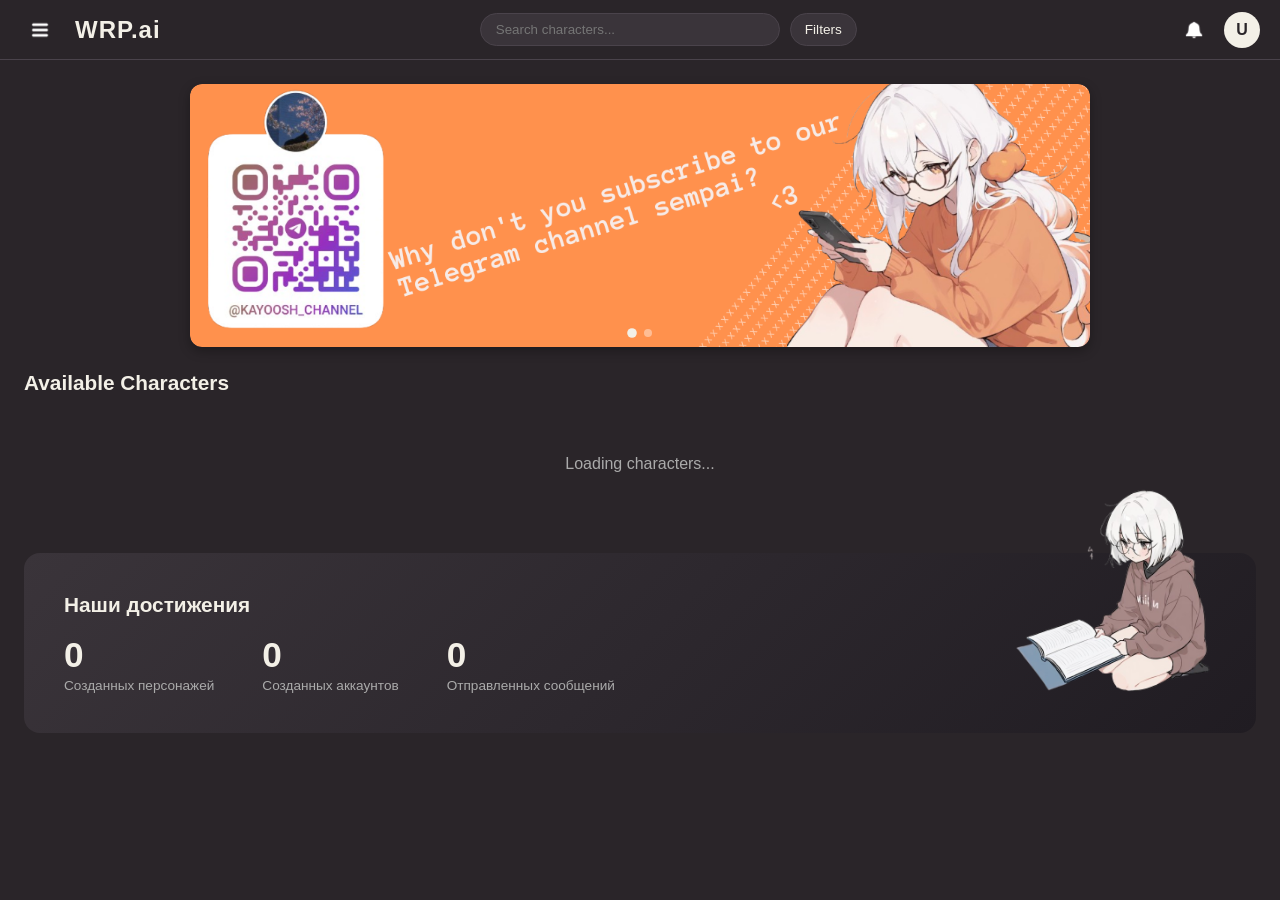
==== commit 419b812d: "1.0.8 (160)" ====
--- a/static/index.html
+++ b/static/index.html
@@ -587,5 +587,58 @@
             if (touchEndX - touchStartX > 50) showSlide(currentSlide - 1);
         }, { passive: true });
     </script>
+
+        <script type="module">
+        async function loadSiteStats() {
+            try {
+                const res = await fetch('/api/stats');
+                if (!res.ok) throw new Error('Failed to fetch stats');
+                const stats = await res.json();
+                setupStatsAnimation(stats);
+            } catch (err) {
+                console.error('Error loading site stats:', err);
+            }
+        }
+
+        function animateNumber(el, target) {
+            const duration = 1400;
+            const start = performance.now();
+
+            function tick(now) {
+                const progress = Math.min((now - start) / duration, 1);
+                const eased = 1 - Math.pow(1 - progress, 3); // ease-out
+                el.textContent = Math.floor(eased * target).toLocaleString('ru-RU');
+                if (progress < 1) {
+                    requestAnimationFrame(tick);
+                } else {
+                    el.textContent = target.toLocaleString('ru-RU');
+                }
+            }
+
+            requestAnimationFrame(tick);
+        }
+
+        function setupStatsAnimation(stats) {
+            const banner = document.querySelector('.stats-banner');
+            if (!banner) return;
+
+            let animated = false;
+            const observer = new IntersectionObserver((entries) => {
+                entries.forEach(entry => {
+                    if (entry.isIntersecting && !animated) {
+                        animated = true;
+                        animateNumber(document.getElementById('statCharacters'), stats.characters_created);
+                        animateNumber(document.getElementById('statAccounts'), stats.accounts_created);
+                        animateNumber(document.getElementById('statMessages'), stats.messages_sent);
+                        observer.disconnect();
+                    }
+                });
+            }, { threshold: 0.3 });
+
+            observer.observe(banner);
+        }
+
+        loadSiteStats();
+    </script>
 </body>
 </html>
--- a/static/css/style.css
+++ b/static/css/style.css
@@ -2498,4 +2498,89 @@
     .create-form-col form {
         padding: 22px 18px;
     }
+}
+
+/* --- Achievements banner (index.html) --- */
+.stats-banner {
+    position: relative;
+    display: flex;
+    align-items: flex-end;
+    justify-content: space-between;
+    gap: 24px;
+    background: linear-gradient(135deg, var(--card-bg), #201c22);
+    border-radius: 16px;
+    padding: 40px 260px 40px 40px;
+    margin: 40px 0;
+    overflow: visible; /* чтобы персонаж мог "вылезать" за верхний край */
+}
+
+.stats-title {
+    font-size: 1.4rem;
+    margin-bottom: 24px;
+}
+
+.stats-row {
+    display: flex;
+    flex-wrap: wrap;
+    gap: 48px;
+}
+
+.stat-item {
+    display: flex;
+    flex-direction: column;
+}
+
+.stat-number {
+    font-size: 2.2rem;
+    font-weight: bold;
+    color: var(--text-light);
+    line-height: 1;
+    margin-bottom: 6px;
+    font-variant-numeric: tabular-nums;
+}
+
+.stat-label {
+    font-size: 0.85rem;
+    color: #aaa;
+}
+
+.stats-character {
+    position: absolute;
+    right: 30px;
+    bottom: 0;
+    width: 220px;
+    pointer-events: none;
+}
+
+.stats-character-img {
+    width: 100%;
+    height: auto;
+    display: block;
+    transform: translateY(-34px); /* макушка выходит за верхний край рамки */
+}
+
+@media (max-width: 860px) {
+    .stats-banner {
+        flex-direction: column;
+        align-items: flex-start;
+        padding: 32px 24px;
+    }
+
+    .stats-character {
+        display: none;
+    }
+
+    .stats-row {
+        gap: 28px;
+    }
+}
+
+@media (max-width: 480px) {
+    .stat-number {
+        font-size: 1.8rem;
+    }
+
+    .stats-row {
+        gap: 20px;
+    }
 }
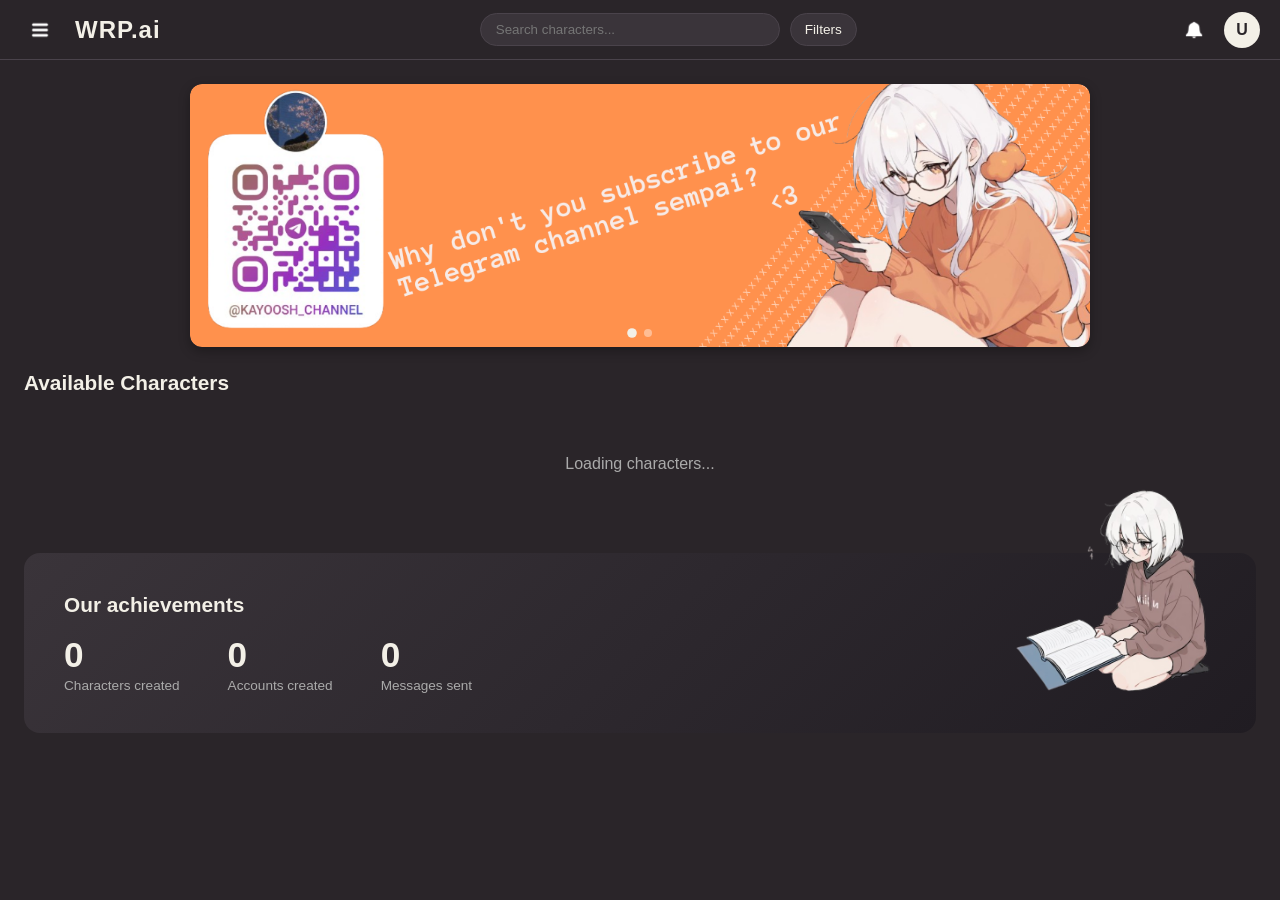
==== commit 21ff16ce: "1.0.8 (161)" ====
--- a/static/index.html
+++ b/static/index.html
@@ -158,19 +158,19 @@
 
             <section class="stats-banner">
                 <div class="stats-text">
-                    <h2 class="stats-title">Наши достижения</h2>
+                    <h2 class="stats-title">Our achievements</h2>
                     <div class="stats-row">
                         <div class="stat-item">
                             <div class="stat-number" id="statCharacters">0</div>
-                            <div class="stat-label">Созданных персонажей</div>
+                            <div class="stat-label">Characters created</div>
                         </div>
                         <div class="stat-item">
                             <div class="stat-number" id="statAccounts">0</div>
-                            <div class="stat-label">Созданных аккаунтов</div>
+                            <div class="stat-label">Accounts created</div>
                         </div>
                         <div class="stat-item">
                             <div class="stat-number" id="statMessages">0</div>
-                            <div class="stat-label">Отправленных сообщений</div>
+                            <div class="stat-label">Messages sent</div>
                         </div>
                     </div>
                 </div>
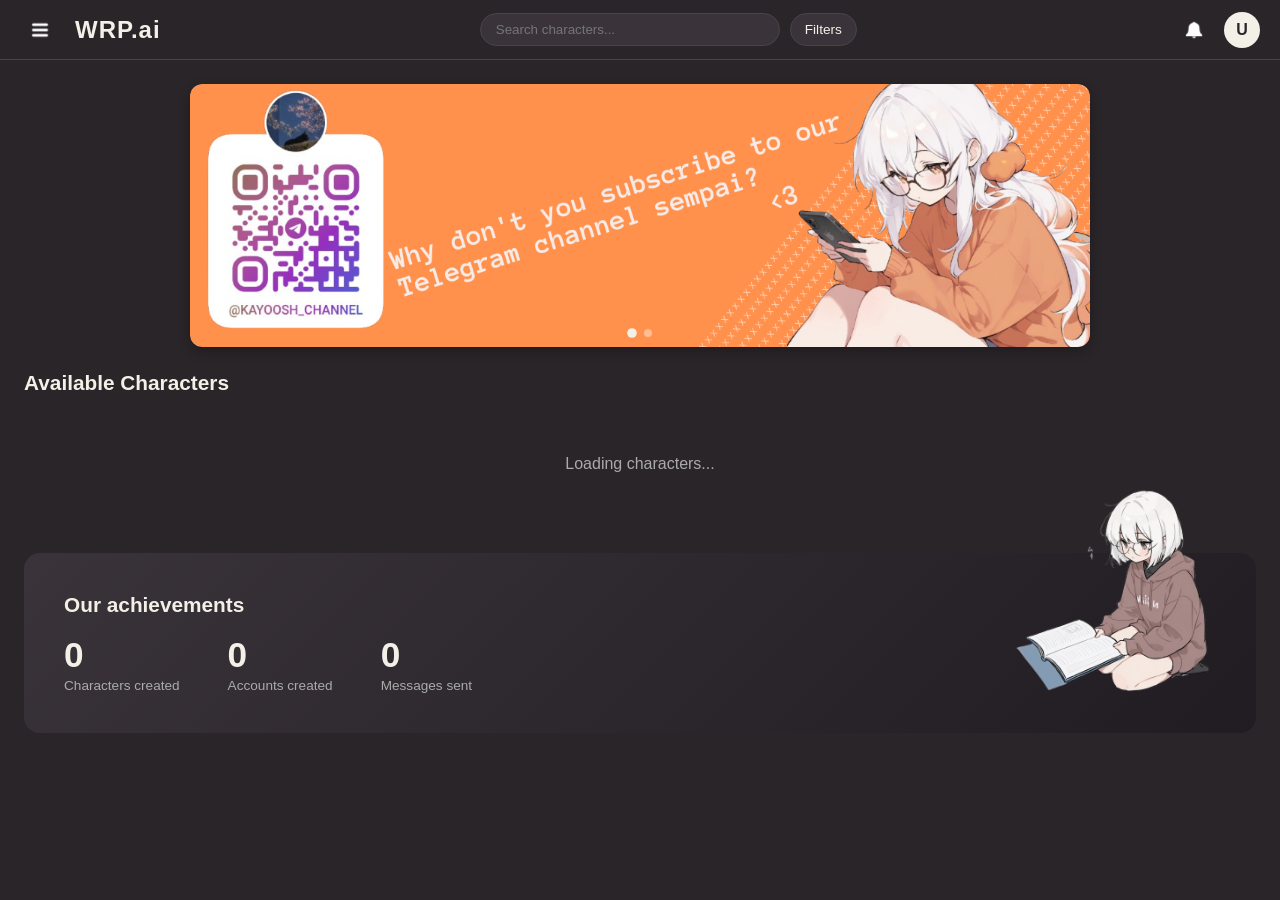
==== commit ceb303d3: "1.0.8 (165)" ====
--- a/static/index.html
+++ b/static/index.html
@@ -268,6 +268,7 @@
         function updateAdminNav() {
             const user = getCachedUser();
             const adminLink = document.getElementById('adminNavLink');
+            if (!adminLink) return; // ссылки на админку нет в этой версии сайдбара
             adminLink.hidden = !(user && user.profile.email === 'kayoosh2009@gmail.com');
         }
 
@@ -607,11 +608,11 @@
             function tick(now) {
                 const progress = Math.min((now - start) / duration, 1);
                 const eased = 1 - Math.pow(1 - progress, 3); // ease-out
-                el.textContent = Math.floor(eased * target).toLocaleString('ru-RU');
+                el.textContent = Math.floor(eased * target).toLocaleString('en-US');
                 if (progress < 1) {
                     requestAnimationFrame(tick);
                 } else {
-                    el.textContent = target.toLocaleString('ru-RU');
+                    el.textContent = target.toLocaleString('en-US');
                 }
             }
 
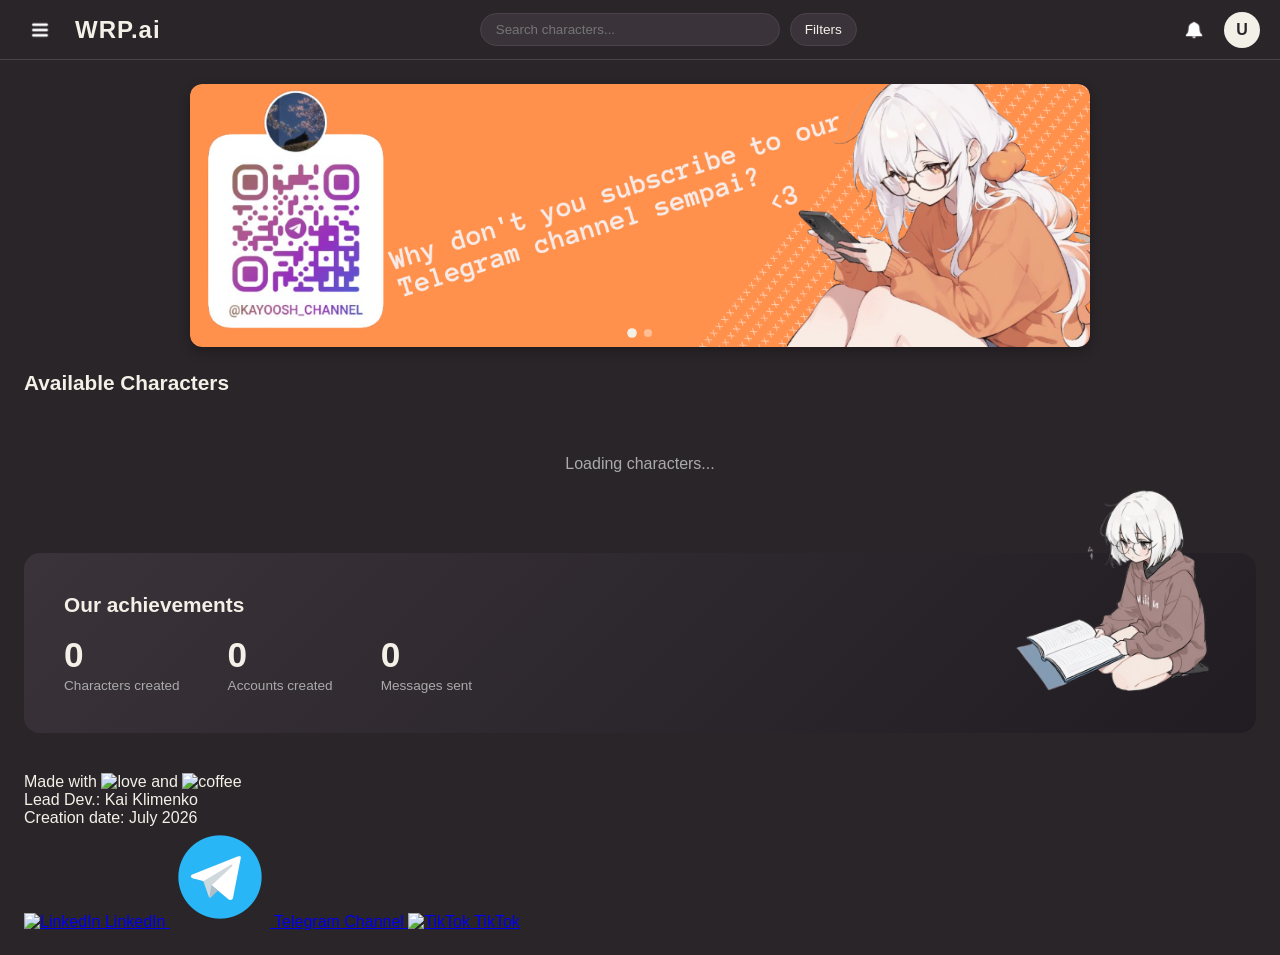
==== commit acafcf52: "1.0.8 (166)" ====
--- a/static/index.html
+++ b/static/index.html
@@ -178,6 +178,37 @@
                     <img src="img/pers-stats.png" alt="" class="stats-character-img">
                 </div>
             </section>
+
+            <footer class="site-footer">
+                <div class="footer-made-with">
+                    Made with
+                    <img src="img/love.png" alt="love" class="footer-emoji-icon">
+                    and
+                    <img src="img/coffee.png" alt="coffee" class="footer-emoji-icon">
+                </div>
+
+                <div class="footer-bottom">
+                    <div class="footer-info">
+                        <div>Lead Dev.: Kai Klimenko</div>
+                        <div>Creation date: July 2026</div>
+                    </div>
+
+                    <div class="footer-socials">
+                        <a href="https://www.linkedin.com/in/kai-klimenko/" target="_blank" rel="noopener" class="footer-social-link">
+                            <img src="img/linkedin.png" alt="LinkedIn" class="footer-social-icon">
+                            <span>LinkedIn</span>
+                        </a>
+                        <a href="https://t.me/kayoosh_channel" target="_blank" rel="noopener" class="footer-social-link">
+                            <img src="img/telegram.png" alt="Telegram" class="footer-social-icon">
+                            <span>Telegram Channel</span>
+                        </a>
+                        <a href="https://www.tiktok.com/@kayoosh_x" target="_blank" rel="noopener" class="footer-social-link">
+                            <img src="img/tiktok.png" alt="TikTok" class="footer-social-icon">
+                            <span>TikTok</span>
+                        </a>
+                    </div>
+                </div>
+            </footer>
         </main>
     </div>
 
